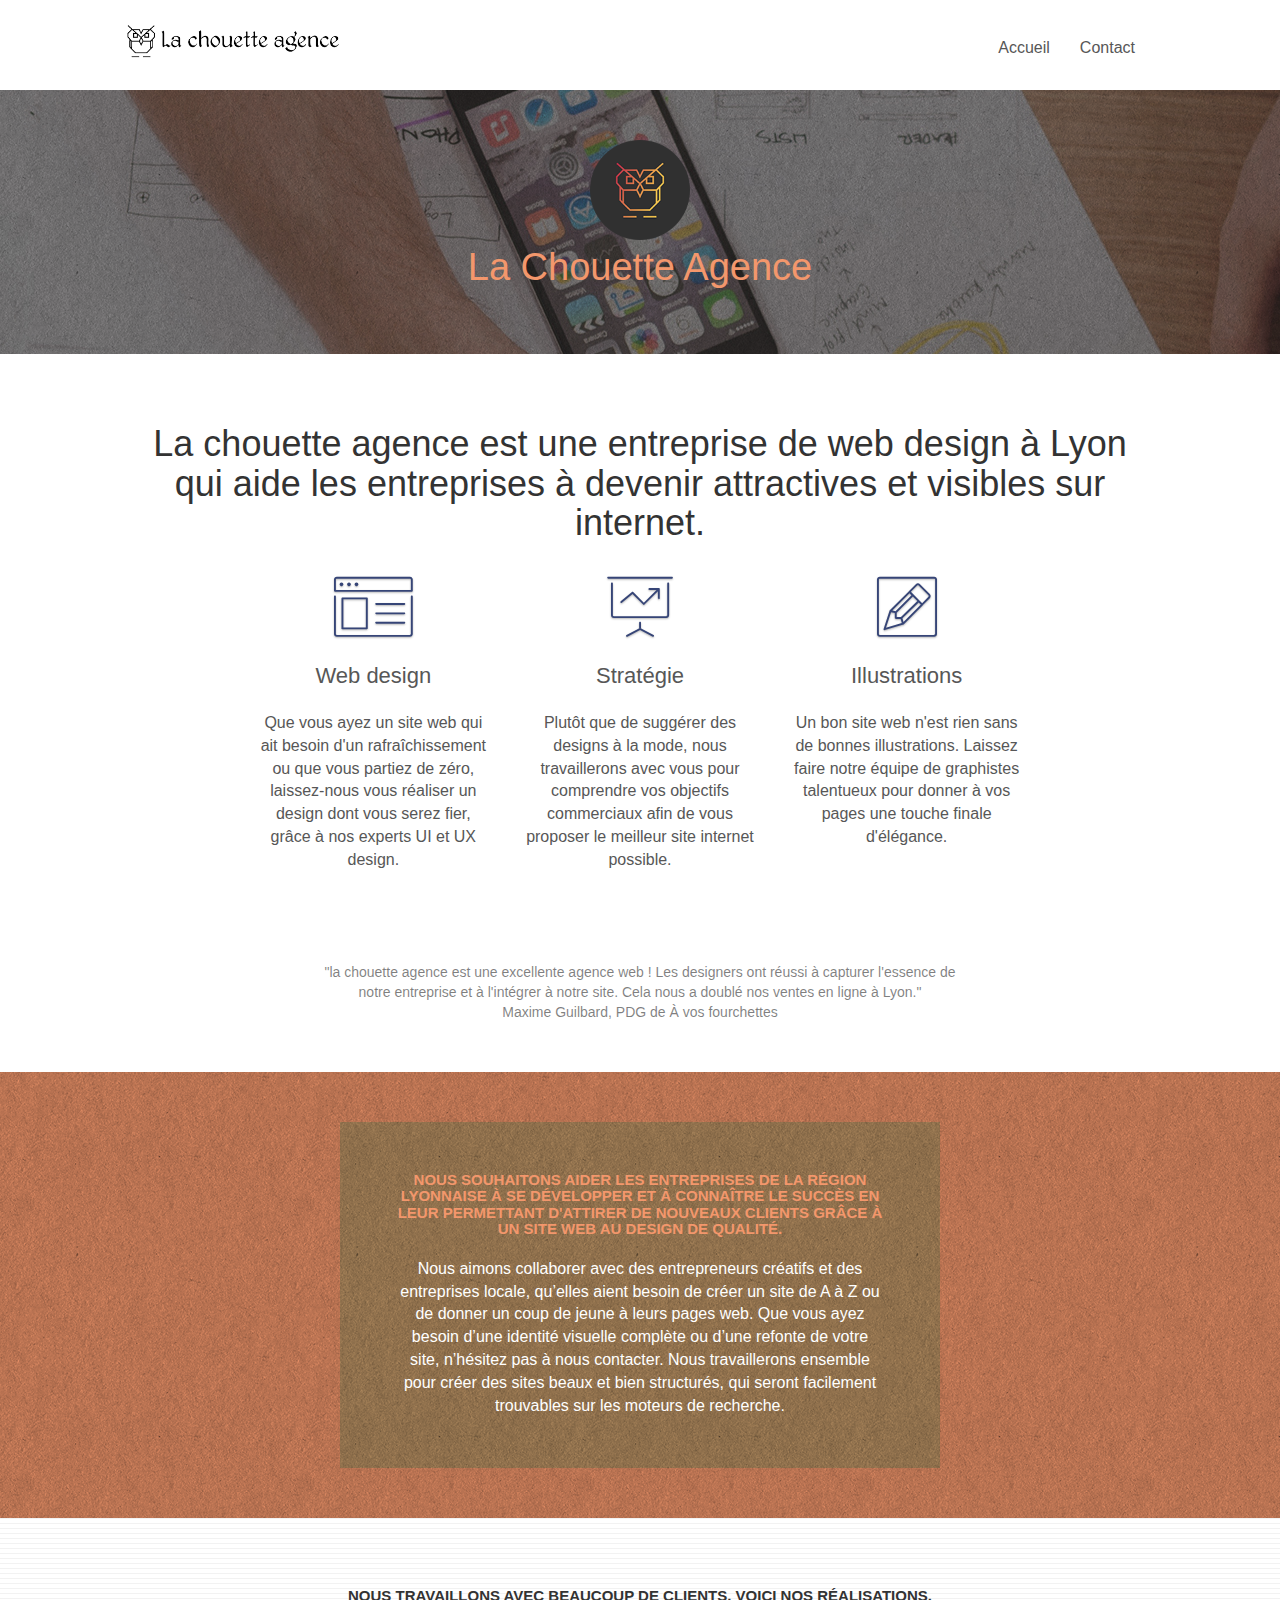
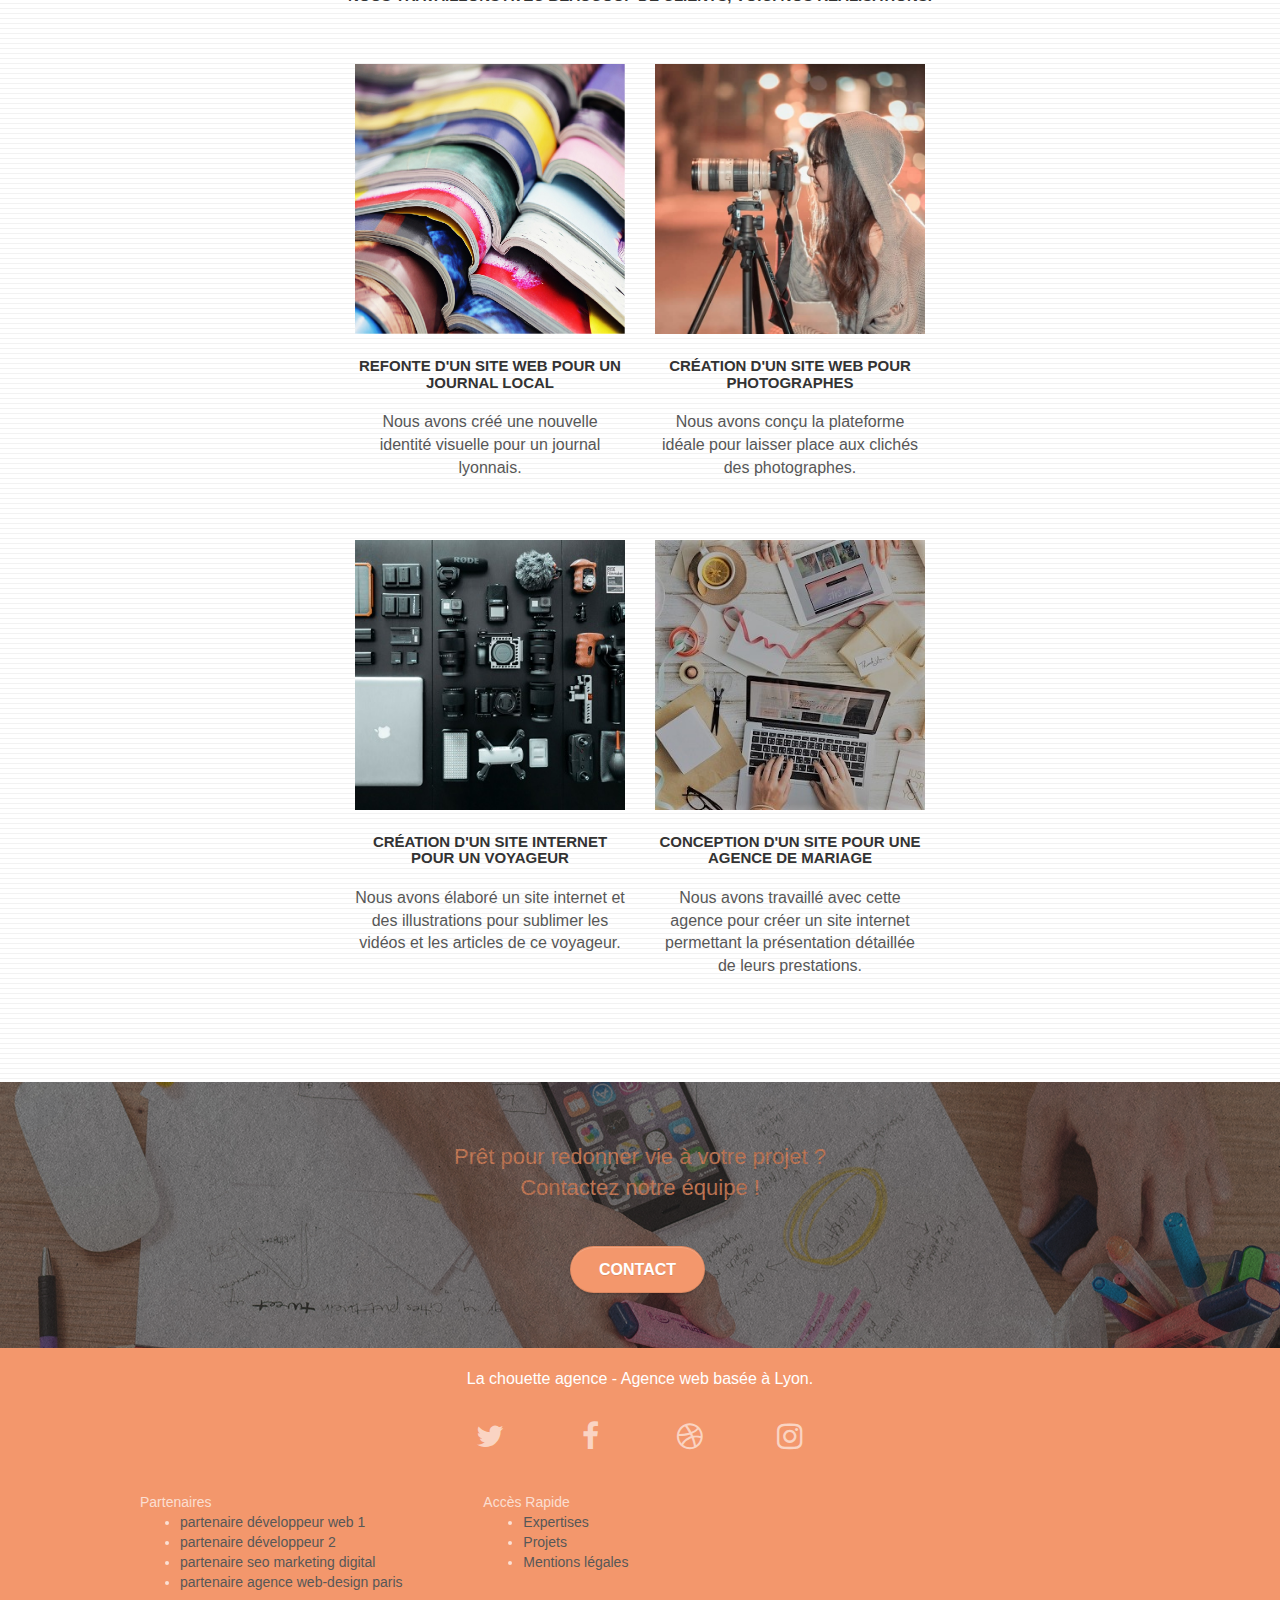
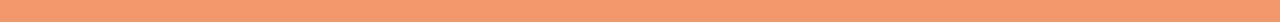
==== index.html @ 5dd86fa6 "rename fichiers hmtl" ====
<!DOCTYPE html>
<html lang="fr">
  <head>
    <meta charset="utf-8" />
    <meta name="keywords" content="Entreprise web design Lyon" />
    <meta name="description" content="Notre spécialité : le web design ! Notre objectif : participer au succès de votre entreprise en vous créant un site internet à l'image unique et attractive. Située à Lyon, notre agence vous propose des illustrations graphiques de qualité et une stratégie commerciale web personnalisée."/>
    <meta
      name="viewport"
      content="width=device-width, initial-scale=1.0, viewport-fit=cover"
    />
    <link rel="shortcut icon" type="image/png" href="favicon.jpg" />
    
    <link rel="stylesheet" type="text/css" href="./css/bootstrap.css" />
    <link rel="stylesheet" type="text/css" href="style.css" />
    <link rel="stylesheet" type="text/css" href="./css/font-awesome.css" />
    <link rel="stylesheet" type="text/css" href="./css/et-line.css" />

    

    <script src="./js/jquery-2.1.0.js"></script>
    <script src="./js/bootstrap.js"></script>
    <script src="./js/blocs.js"></script>
    <script src="./js/jquery.touchSwipe.js" defer></script>
    <script src="./js/gmaps.js"></script>

    <title>La Chouette Agence (Entreprise Web-design à Lyon)</title>

    <!-- Analytics -->

    <!-- Analytics END -->
  </head>
  <body>
    <!-- Principal conteneur -->
    <div class="page-container">
      <!-- bloc-0 -->
      <div class="bloc bgc-white l-bloc" id="bloc-0">
        <div class="container bloc-sm">
          <nav class="navbar row">
            <div class="navbar-header">
              <img
                  src="img/la-chouette-agence.png"
                  alt="logo de l'agence web design La chouette agence"
                  height="40"
              />
              <button
                id="nav-toggle"
                type="button"
                class="ui-navbar-toggle navbar-toggle"
                data-toggle="collapse"
                data-target=".navbar-1"
              >
                <span class="sr-only">Toggle navigation</span
                ><span class="icon-bar"></span><span class="icon-bar"></span
                ><span class="icon-bar"></span>
              </button>
            </div>
            <div class="collapse navbar-collapse navbar-1 special-dropdown-nav">
              <ul class="site-navigation nav navbar-nav">
                <li>
                  <a href="accueil_la_chouette_agence.html">Accueil</a>
                </li>
                <li></li>
                <li>
                  <a href="contact_la_chouette_agence.html">Contact</a>
                </li>
              </ul>
            </div>
          </nav>
        </div>
      </div>
      <!-- bloc-0 END -->

      <!-- bloc-1-presentation -->
      <div
        class="bloc bgc-dark-slate-blue bg-banniere d-bloc bg-t-edge bloc-bg-texture texture-paper b-parallax"
        id="bloc-1-hero"
      >
        <div class="container bloc-lg">
          <div class="row tight-width-whitespace">
            <div class="col-sm-12">
              <img
                src="img/logo.png"
                class="center-block image-resize-mode"
                width="100"
                alt="Logo de l'entreprise lyonnaise Chouette Agence"
              />
              <p class="text-center hero-bloc-text tc-white">
                La Chouette Agence
              </p>
            </div>
          </div>
        </div>
      </div>
      <!-- bloc-1-presentation END -->

      <!-- bloc-2-services -->
      <div class="bloc bgc-white l-bloc" id="bloc-2-services">
        <div class="container bloc-md">
          <div class="row">
            <div class="col-sm-12 text-center">
              <h1 id=titre-accueil>La chouette agence est une entreprise de web design à Lyon qui aide les entreprises à devenir attractives et visibles sur internet.</h1>

            </div>
          </div>
          <div class="row voffset-lg med-width-whitespace">
            <div class="col-sm-4">
              <div class="text-center">
                <span
                  class="et-icon-browser sm-shadow icon-dark-slate-blue icons icon-lg"
                ></span>
              </div>
              <h2 class="mg-md text-center">Web design</h2>
              <p class="text-center">
                Que vous ayez un site web qui ait besoin d'un
                rafraîchissement ou que vous partiez de zéro, laissez-nous vous
                réaliser un design dont vous serez fier, grâce à nos experts UI et UX design.
              </p>
            </div>
            <div class="col-sm-4">
              <div class="text-center">
                <span
                  class="et-icon-presentation sm-shadow icon-dark-slate-blue icons icon-lg"
                ></span>
              </div>
              <h2 class="mg-md text-center">Stratégie</h2>
              <p class="text-center">
                Plutôt que de suggérer des designs à la mode, nous travaillerons
                avec vous pour comprendre vos objectifs commerciaux afin de vous
                proposer le meilleur site internet possible.<br />
              </p>
            </div>
            <div class="col-sm-4">
              <div class="text-center">
                <span
                  class="et-icon-edit sm-shadow icon-dark-slate-blue icons icon-lg"
                ></span>
              </div>
              <h2 class="mg-md text-center">Illustrations</h2>
              <p class="text-center">
                Un bon site web n'est rien sans de bonnes illustrations. Laissez
                faire notre équipe de graphistes talentueux pour donner à vos
                pages une touche finale d'élégance.
              </p>
            </div>
          </div>
          <div class="row voffset-lg voffset">
            <div class="col-xs-12 col-md-8 col-md-offset-2 text-center">
             <div class="citation">"la chouette agence est une excellente agence web ! Les designers ont réussi à capturer l'essence de notre entreprise et à l'intégrer à notre site. Cela nous a doublé nos ventes en ligne à Lyon."</div>
             <div class="citation_référence">Maxime Guilbard, PDG de À vos fourchettes</div>
            </div>
          </div>
        </div>
      </div>
      <!-- bloc-2-services END -->

      <!-- bloc-3-what-i-do -->
      <div
        class="bloc tc-white bgc-atomic-tangerine bg-presentation d-bloc bloc-bg-texture texture-paper b-parallax"
        id="bloc-3-what-i-do"
      >
        <div class="container bloc-lg">
          <div class="row tight-width-whitespace black-background">
            <div class="col-sm-12">
              <h3 class="mg-md text-center tc-white">
                Nous souhaitons aider les entreprises de la région Lyonnaise à
                se développer et à connaître le succès en leur permettant d'attirer
                de nouveaux clients grâce à un site web au design de qualité.<br />
              </h3>
              <p class="text-center white">
                Nous aimons collaborer avec des entrepreneurs créatifs et des
                entreprises locale, qu’elles aient besoin de créer un site de A
                à Z ou de donner un coup de jeune à leurs pages web. Que vous ayez
                besoin d’une identité visuelle complète ou d’une refonte de
                votre site, n’hésitez pas à nous contacter. Nous travaillerons
                ensemble pour créer des sites beaux et bien structurés, qui
                seront facilement trouvables sur les moteurs de recherche.
              </p>
            </div>
          </div>
        </div>
      </div>
      <!-- bloc-3-what-i-do END -->

      <!-- bloc-4-portfolio -->
      <div
        class="bloc bgc-white bg-lines-h2-bg bg-repeat l-bloc"
        id="bloc-4-portfolio"
      >
        <div class="container bloc-lg">
          <div class="row">
            <div class="col-sm-12 text-center">
              <h3>Nous travaillons avec beaucoup de clients, voici nos réalisations.</h3>
            </div>
          </div>
          <div class="row tight-width-whitespace portfolio-row">
            <div class="col-sm-6">
              <a
                href="#"
                data-lightbox="img/1.jpg"
                data-gallery-id="gallery-1"
                data-caption="Refonte d'un site web pour un journal local"
                data-frame="snapshot-lb"
                ><img
                  src="img/1.jpg"
                  alt="image relative au site web réalisé pour un journal local, représente des magazines"
                  class="img-responsive portfolio-thumb"
              /></a>
              <h3 class="mg-md text-center">
                Refonte d'un site web pour un journal local
              </h3>
              <p class="text-center">
                Nous avons créé une nouvelle identité visuelle pour un journal
                lyonnais.
              </p>
            </div>
            <div class="col-sm-6">
              <a
                href="#"
                data-lightbox="img/2.jpg"
                data-gallery-id="gallery-1"
                data-caption="Création d'un site web pour photographes"
                data-frame="snapshot-lb"
                ><img
                  src="img/2.jpg"
                  class="img-responsive portfolio-thumb"
                  alt="image relative à la plateforme créée pour des photographes, représente une photographe en action"
              /></a>
              <h3 class="mg-md text-center">
                Création d'un site web pour photographes
              </h3>
              <p class="text-center">
                Nous avons conçu la plateforme idéale pour laisser place aux
                clichés des photographes.
              </p>
            </div>
          </div>
          <div class="row tight-width-whitespace portfolio-row">
            <div class="col-sm-6">
              <a
                href="#"
                data-lightbox="img/3.bmp"
                data-gallery-id="gallery-1"
                data-caption="Création d'un site internet pour un voyageur"
                data-frame="snapshot-lb"
                ><img
                  src="img/3.bmp"
                  class="img-responsive portfolio-thumb"
                  alt="image relative au site internet élaboré pour un voyageur, appareils technologiques utiles pour restituer un voyage"
              /></a>
              <h3 class="mg-md text-center">
                Création d'un site internet pour un voyageur
              </h3>
              <p class="text-center">
                Nous avons élaboré un site internet et des illustrations pour
                sublimer les vidéos et les articles de ce voyageur.
              </p>
            </div>
            <div class="col-sm-6">
              <a
                href="#"
                data-lightbox="img/4.bmp"
                data-gallery-id="gallery-1"
                data-caption="Conception d'un site pour une agence de mariage"
                data-frame="snapshot-lb"
                ><img
                  src="img/4.bmp"
                  class="img-responsive portfolio-thumb"
                  alt="illustration utilisée pour le site d'une agence de mariage, ordinateurs et faire-parts "
              /></a>
              <h3 class="mg-md text-center">
                Conception d'un site pour une agence de mariage
              </h3>
              <p class="text-center">
                Nous avons travaillé avec cette agence pour créer un site
                internet permettant la présentation détaillée de leurs
                prestations.
              </p>
            </div>
          </div>
        </div>
      </div>
      <!-- bloc-4-portfolio END -->

      <!-- bloc-5-cta -->
      <div
        class="bloc bgc-dark-slate-blue bg-banniere d-bloc bloc-bg-texture texture-paper"
        id="bloc-5-cta"
      >
        <div class="container bloc-lg">
          <div class="row">
            <h2 class="mg-md text-center tc-white">
              Prêt pour redonner vie à votre projet ?<br />Contactez notre
              équipe !
            </h2>
            <div class="col-sm-12 text-center">
              <a
                href="contact_la_chouette_agence.html"
                class="btn btn-atomic-tangerine btn-clean btn-rd btn-lg cta-hero"
                >Contact</a
              >
            </div>
          </div>
        </div>
      </div>
      <!-- bloc-5-cta END -->

      <!-- Footer - bloc-8 -->
      <div class="bloc bgc-atomic-tangerine d-bloc" id="bloc-8">
        <div class="container bloc-sm">
          <div class="row">
            <div class="col-sm-12">
              <p class="text-center white">
                La chouette agence - Agence web basée à Lyon.
              </p>
              <br>
              <div class="row row-no-gutters social">
                <div class="col-sm-3">
                  <div class="text-center">
                    <a class="social" href="#" aria-label="twitter"
                      ><span class="fa fa-twitter icon-md"></span
                    ></a>
                  </div>
                </div>
                <div class="col-sm-3">
                  <div class="text-center">
                    <a class="social" href="#" aria-label="facebook"
                      ><span class="fa fa-facebook icon-md"></span
                    ></a>
                  </div>
                </div>
                <div class="col-sm-3">
                  <div class="text-center">
                    <a class="social" href="#" aria-label="dribble"
                      ><span class="fa fa-dribbble icon-md"></span
                    ></a>
                  </div>
                </div>
                <div class="col-sm-3">
                  <div class="text-center">
                    <a class="social" href="#" aria-label="instagram"
                      ><span class="fa fa-instagram icon-md"></span
                    ></a>
                  </div>
                </div>
               
              </div>
              <br>
              <br>
              <div class="row">
                <div class="col-sm-4">
                  Partenaires
                  <ul>
                    <li><a href="#">partenaire développeur web 1</a></li>
                    <li><a href="#">partenaire développeur 2</a></li>
                    <li><a href="#">partenaire seo marketing digital</a></li>
                    <li><a href="#">partenaire agence web-design paris</a></li>
                  </ul>
                </div>
                <div class="col-sm-4">
                  Accès Rapide
                  <ul>
                    <li><a href="expertise.html">Expertises</a></li>
                    <li><a href="annuaireseo.com">Projets</a></li>
                    <li><a href="mentions_légales.html">Mentions légales</a></li>

                </div>
              </div>
            </div>
          </div>
        </div>
      </div>
      <!-- Footer - bloc-8 END -->
    </div>
    <!-- Principal conteneur END -->
  </body>
</html>
---- style.css ----
body {
    margin: 0;
    padding: 0;
    background: #FFF;
    overflow-x: hidden;
    -webkit-font-smoothing: antialiased;
    -moz-osx-font-smoothing: grayscale;
}

a,
button {
    transition: all .3s ease-in-out;
    outline: none!important;
}

a:hover {
    text-decoration: none;
    cursor: pointer;
}

#page-loading-blocs-notifaction {
    position: fixed;
    top: 0;
    bottom: 0;
    width: 100%;
    z-index: 100000;
    background: #FFFFFF url("img/pageload-spinner.gif") no-repeat center center;
}

.bloc {
    width: 100%;
    clear: both;
    background: 50% 50% no-repeat;
    padding: 0 50px;
    -webkit-background-size: cover;
    -moz-background-size: cover;
    -o-background-size: cover;
    background-size: cover;
    position: relative;
}

.bloc .container {
    padding-left: 0;
    padding-right: 0;
}

.bloc-lg {padding: 50px 50px;}


.bloc-md {
    padding: 50px;
}

.bloc-sm {
    padding: 20px 50px;
}

.bg-center,
.bg-l-edge,
.bg-r-edge,
.bg-t-edge,
.bg-b-edge,
.bg-tl-edge,
.bg-bl-edge,
.bg-tr-edge,
.bg-br-edge,
.bg-repeat {
    -webkit-background-size: auto!important;
    -moz-background-size: auto!important;
    -o-background-size: auto!important;
    background-size: auto!important;
}

.bg-repeat {
    background: repeat;
}

.bg-t-edge {
    background: top no-repeat;
}

.bloc-bg-texture::before {
    content: "";
    background-size: 2px 2px;
    position: absolute;
    top: 0;
    bottom: 0;
    left: 0;
    right: 0;
}

.texture-paper::before {
    background: url("img/texture-paper.png");
    background-size: 280px 280px;
}

.b-parallax {
    background-attachment: fixed;
}

.d-bloc {
    color: rgba(255, 255, 255, .7);
}

.d-bloc button:hover {
    color: rgba(255, 255, 255, .9);
}

.d-bloc .icon-round,
.d-bloc .icon-square,
.d-bloc .icon-rounded,
.d-bloc .icon-semi-rounded-a,
.d-bloc .icon-semi-rounded-b {
    border-color: rgba(255, 255, 255, .9);
}

.d-bloc .divider-h span {
    border-color: rgba(255, 255, 255, .2);
}

.d-bloc .a-btn,
.d-bloc .navbar a,
.d-bloc .navbar-brand,
.d-bloc a .icon-sm,
.d-bloc a .icon-md,
.d-bloc a .icon-lg,
.d-bloc a .icon-xl,
.d-bloc h1 a,
.d-bloc h2 a,
.d-bloc h3 a,
.d-bloc h4 a,
.d-bloc h5 a,
.d-bloc h6 a,
.d-bloc p a {
    color: rgba(255, 255, 255, .6);
}

.d-bloc .a-btn:hover,
.d-bloc .navbar a:hover,
.d-bloc .navbar-brand:hover,
.d-bloc a:hover .icon-sm,
.d-bloc a:hover .icon-md,
.d-bloc a:hover .icon-lg,
.d-bloc a:hover .icon-xl,
.d-bloc h1 a:hover,
.d-bloc h2 a:hover,
.d-bloc h3 a:hover,
.d-bloc h4 a:hover,
.d-bloc h5 a:hover,
.d-bloc h6 a:hover,
.d-bloc p a:hover {
    color: rgba(255, 255, 255, 1);
}

.d-bloc .navbar-toggle .icon-bar {
    background: rgba(255, 255, 255, 1);
}

.d-bloc .btn-wire,
.d-bloc .btn-wire:hover {
    color: rgba(255, 255, 255, 1);
    border-color: rgba(255, 255, 255, 1);
}

.d-bloc .panel {
    color: rgba(0, 0, 0, .5);
}

.d-bloc .panel button:hover {
    color: rgba(0, 0, 0, .7);
}

.d-bloc .panel icon {
    border-color: rgba(0, 0, 0, .7);
}

.d-bloc .panel .divider-h span {
    border-color: rgba(0, 0, 0, .1);
}

.d-bloc .panel .a-btn {
    color: rgba(0, 0, 0, .6);
}

.d-bloc .panel .a-btn:hover {
    color: rgba(0, 0, 0, 1);
}

.d-bloc .panel .btn-wire,
.d-bloc .panel .btn-wire:hover {
    color: rgba(0, 0, 0, .7);
    border-color: rgba(0, 0, 0, .3);
}

.d-bloc .panel,
.l-bloc {
    color: rgba(0, 0, 0, .5);
}

.d-bloc .panel button:hover,
.l-bloc button:hover {
    color: rgba(0, 0, 0, .7);
}

.l-bloc .icon-round,
.l-bloc .icon-square,
.l-bloc .icon-rounded,
.l-bloc .icon-semi-rounded-a,
.l-bloc .icon-semi-rounded-b {
    border-color: rgba(0, 0, 0, .7);
}

.d-bloc .panel .divider-h span,
.l-bloc .divider-h span {
    border-color: rgba(0, 0, 0, .1);
}

.d-bloc .panel .a-btn,
.l-bloc .a-btn,
.l-bloc .navbar a,
.l-bloc .navbar-brand,
.l-bloc a .icon-sm,
.l-bloc a .icon-md,
.l-bloc a .icon-lg,
.l-bloc a .icon-xl,
.l-bloc h1 a,
.l-bloc h2 a,
.l-bloc h3 a,
.l-bloc h4 a,
.l-bloc h5 a,
.l-bloc h6 a,
.l-bloc p a {
    color: rgba(0, 0, 0, .6);
}

.d-bloc .panel .a-btn:hover,
.l-bloc .a-btn:hover,
.l-bloc .navbar a:hover,
.l-bloc .navbar-brand:hover,
.l-bloc a:hover .icon-sm,
.l-bloc a:hover .icon-md,
.l-bloc a:hover .icon-lg,
.l-bloc a:hover .icon-xl,
.l-bloc h1 a:hover,
.l-bloc h2 a:hover,
.l-bloc h3 a:hover,
.l-bloc h4 a:hover,
.l-bloc h5 a:hover,
.l-bloc h6 a:hover,
.l-bloc p a:hover {
    color: rgba(0, 0, 0, 1);
}

.l-bloc .navbar-toggle .icon-bar {
    color: rgba(0, 0, 0, .6);
}

.d-bloc .panel .btn-wire,
.d-bloc .panel .btn-wire:hover,
.l-bloc .btn-wire,
.l-bloc .btn-wire:hover {
    color: rgba(0, 0, 0, .7);
    border-color: rgba(0, 0, 0, .3);
}

.voffset {
    margin-top: 30px;
}

.voffset-lg {
    margin-top: 80px;
}

.row-no-gutters {
    margin-right: 0;
    margin-left: 0;
}

.row.row-no-gutters > [class^="col-"],
.row.row-no-gutters > [class*=" col-"] {
    padding-right: 0;
    padding-left: 0;
}

#bloc-1-hero h1 {
    font-size: 32px;
}

.navbar {
    margin-bottom: 0;
    z-index: 1;
}

.navbar-brand {
    height: auto;
    padding: 3px 15px;
    font-size: 25px;
    font-weight: normal;
    font-weight: 600;
    line-height: 44px;
}

.navbar-brand img {
    max-height: 200px;
    margin: 0 5px 0 0;
    display: inline;
}

.navbar-brand img[src$=svg] {
    min-width: 100px;
}

.nav-center .navbar-brand img {
    margin: 0;
}

.navbar .nav {
    padding-top: 2px;
    margin-right: -16px;
    float: right;
    z-index: 1;
}

.nav > li {
    float: left;
    margin-top: 4px;
    font-size: 16px;
}

.navbar-nav .open .dropdown-menu > li > a {
    text-align: inherit;
}

.nav > li a:hover,
.nav > li a:focus {
    background: transparent;
}

.navbar-toggle {
    margin: 10px 10px 0 0;
    border: 0px;
}

.navbar-toggle:hover {
    background: transparent!important;
}

.navbar-toggle .icon-bar {
    background-color: rgba(0, 0, 0, .5);
    width: 26px;
}

.nav-invert .navbar .nav {
    float: left;
}

.nav-invert .navbar-header,
.nav-invert .navbar-brand {
    float: right;
    position: relative;
    z-index: 2;
}

@media (min-width: 768px) {
    .site-navigation {
        position: absolute;
        top: 50%;
        right: 20px;
        transform: translate(0, -50%);
        -webkit-transform: translateY(-50%);
    }
    .nav > li .dropdown-menu a,
    .nav > li .dropdown-menu a:hover {
        color: #484848;
    }
    .nav-invert .site-navigation {
        left: 0;
        right: 0;
    }
    .nav-center {
        text-align: center;
    }
    .nav-center .navbar-header {
        width: 100%;
    }
    .nav-center .navbar-header,
    .nav-center .navbar-brand,
    .nav-center .nav > li {
        float: none;
        display: inline-block;
    }
    .nav-center .site-navigation {
        position: relative;
        width: 100%;
        right: 0;
        margin-right: 0px;
        margin-top: 20px;
    }
    .nav-center.mini-nav .navbar-toggle {
        float: none;
        margin: 10px auto 0;
    }
}

.nav > li > .dropdown a {
    background: none!important;
    display: block;
    padding: 14px 15px;
}

nav .caret {
    margin: 0 5px;
}

.dropdown-menu .dropdown-menu {
    top: -8px;
    left: 100%;
}

.dropdown-menu .dropmenu-flow-right {
    top: 100%;
    left: 0;
    margin-left: -1px;
    border-top-left-radius: 0;
    border-top-right-radius: 0;
}

.dropdown-menu .dropdown span {
    border: 4px solid black;
    border-top-color: transparent;
    border-right-color: transparent;
    border-bottom-color: transparent;
    margin: 6px -5px 0 0!important;
    float: right;
}

.mg-md {
    margin-top: 10px;
    margin-bottom: 20px;
}

.mg-lg {
    margin-top: 10px;
    margin-bottom: 40px;
}

.btn {
    margin: 0 5px 5px 0;
}

.btn.pull-right {
    margin: 0 0 5px 5px;
}

.btn-d,
.btn-d:hover,
.btn-d:focus {
    color: #FFF;
    background: rgba(0, 0, 0, .3);
}

button {
    outline: none!important;
}

.btn-rd {
    border-radius: 40px;
}

.btn-clean {
    border: 1px solid rgba(0, 0, 0, .08);
    border-bottom-color: rgba(0, 0, 0, .1);
    text-shadow: 0 1px 0 rgba(0, 0, 1, .1);
    box-shadow: 0 1px 3px rgba(0, 0, 1, .25), inset 0 1px 0 0 rgba(255, 255, 255, .15);
}

.icon-md {
    font-size: 30px!important;
}

.icon-lg {
    font-size: 60px!important;
}

.sm-shadow {
    text-shadow: 0 1px 2px rgba(0, 0, 0, .3);
}

.panel-sq,
.panel-sq .panel-heading,
.panel-sq .panel-footer {
    border-radius: 0;
}

.panel-rd {
    border-radius: 30px;
}

.panel-rd .panel-heading {
    border-radius: 29px 29px 0 0;
}

.panel-rd .panel-footer {
    border-radius: 0 0 29px 29px;
}

.form-control {
    border-color: rgba(0, 0, 0, .1);
    box-shadow: none;
}

.scrollToTop {
    width: 40px;
    height: 40px;
    position: fixed;
    bottom: 20px;
    right: 20px;
    opacity: 0;
    z-index: 500;
    transition: all .3s ease-in-out;
}

.scrollToTop span {
    margin-top: 6px;
}

.showScrollTop {
    font-size: 14px;
    opacity: 1;
}

a[data-lightbox] {
    position: relative;
    display: block;
    text-align: center;
}

a[data-lightbox]:hover::before {
    content: "+";
    font-family: "HelveticaNeue-Light", "Helvetica Neue Light", "Helvetica Neue", Helvetica, Arial;
    font-size: 32px;
    width: 50px;
    height: 50px;
    margin-left: -25px;
    border-radius: 50%;
    background: rgba(0, 0, 0, .6);
    color: #FFF;
    font-weight: 100;
    z-index: 1;
    position: absolute;
    top: 50%;
    transform: translateY(-50%);
    -webkit-transform: translateY(-50%);
}

a[data-lightbox]:hover img {
    opacity: 0.6;
    -webkit-animation-fill-mode: none;
    animation-fill-mode: none;
}

#lightbox-modal {
    display: flex;
    align-items: center;
}

#lightbox-modal .modal-dialog {
    width: 90%;
    max-width: 900px;
    margin: 0 auto 0;
}

#lightbox-modal .modal-dialog img {
    max-height: 90vh;
    margin: 0 auto;
}

.lightbox-caption {
    padding: 20px;
    color: #FFF;
    background: rgba(0, 0, 0, .5);
    position: absolute;
    left: 15px;
    right: 15px;
    bottom: 5px;
}

.close-lightbox {
    color: #FFF;
    font-size: 30px;
    position: absolute;
    top: 20px;
    right: 20px;
    z-index: 20;
    background: rgba(0, 0, 0, .5);
    border: none;
    line-height: 30px;
    padding: 0 9px 5px;
    opacity: 0.3;
}

.close-lightbox:hover,
.next-lightbox:hover,
.prev-lightbox:hover {
    opacity: 1.0;
    color: #FFF;
}

.next-lightbox,
.prev-lightbox {
    font-size: 20px;
    color: rgba(255, 255, 255, .9);
    background: rgba(0, 0, 0, .5);
    transition: all .2s ease-in-out;
    position: absolute;
    top: 45%;
    z-index: 1;
    opacity: 0.4;
}

.next-lightbox {
    padding: 6px 8px 1px 13px;
    right: 25px;
}

.prev-lightbox {
    padding: 6px 13px 1px 10px;
    left: 25px;
}

.snapshot-lb .modal-body {
    padding-bottom: 45px;
}

.snapshot-lb .lightbox-caption {
    padding: 0;
    color: rgba(0, 0, 0, .5);
    background: none;
}

h1,
h2,
h3,
h4,
h5,
h6,
p,
label,
.btn,
a {
    font-family: "helvetica";
    font-weight: 400;
    color: #575757!important;
}

.container {
    max-width: 1000px;
}

.hero-bloc-text {
    font-size: 38px;
}

.hero-bloc-text-sub {
    font-size: 36px;
}

.statement-bloc-text {
    line-height: 26px;
    font-style: italic;
    font-size: 20px;
    text-align: center;
    font-weight: lighter;
    max-width: 520px;
    margin: auto auto auto auto;
}

p {
    font-size: 16px;
}

.tight-width-whitespace {
    max-width: 600px;
    margin: auto auto auto auto;
}

.h1 {
    font-size: 20px;
    font-family: "Open Sans";
}

.cta-hero {
    margin-top: 22px;
    color: #FFFFFF!important;
    text-transform: uppercase;
    padding: 12px 28px 12px 28px;
    font-size: 16px;
    font-weight: 700;
}

.social {
    max-width: 400px;
    margin: auto auto auto auto;
}

h2 {
    font-size: 22px;
    line-height: 1.4em;
}

h3 {
    font-size: 15px;
    text-transform: uppercase;
    font-weight: 700;
    color: #333333!important;
}

.med-width-whitespace {
    max-width: 800px;
    margin: auto auto auto auto;
    box-shadow: 0px 0px 0px #000000;
}

h1 {
    color: #333333!important;
}

h4 {
    color: #333333!important;
}

.icons {
    margin-bottom: 14px;
    margin-top: 24px;
}

.white {
    color: #FFFFFF!important;
}

.portfolio-thumb {
    margin-bottom: 24px;
}

.portfolio-row {
    margin-bottom: 44px;
    margin-top: 50px;
}

.avatar {
    box-shadow: 0px 4px 9px rgba(0, 0, 0, 0.3);
}

.black-background {
    background-color: rgba(165, 147, 99, 0.7);
    padding: 40px 40px 40px 40px;
}

.bold-link {
    font-weight: 900;
    text-decoration: underline!important;
}

.bgc-white {
    background-color: #FFFFFF;
}

.bgc-dark-slate-blue {
    background-color: #364577;
}

.bgc-atomic-tangerine {
    background-color: #F3976C;
}

.tc-white {
    color: #F3976C!important;
}

.btn-atomic-tangerine {
    background: #F3976C;
    color: #FFFFFF!important;
}

.btn-atomic-tangerine:hover {
    background: #c27956!important;
    color: #FFFFFF!important;
}

.ltc-white {
    color: #FFFFFF!important;
}

.ltc-white:hover {
    color: #cccccc!important;
}

.ltc-atomic-tangerine {
    color: #F3976C!important;
}

.ltc-atomic-tangerine:hover {
    color: #c27956!important;
}

.icon-dark-slate-blue {
    color: #364577!important;
    border-color: #364577!important;
}

.bg-dots-bg {
    background-image: url("img/dots-bg.png");
}

.bg-lines-h2-bg {
    background-image: url("img/lines-h2-bg.png");
}

.bg-banniere {
    background-image: url("img/la-chouette-agence-banniere.jpg");
}

.bg-presentation {
    background-image: url("img/image-de-presentation.bmp");
}

@media (max-width: 1024px) {
    .bloc {
        padding-left: 20px;
        padding-right: 20px;
    }
    .bloc.full-width-bloc,
    .bloc-tile-2.full-width-bloc .container,
    .bloc-tile-3.full-width-bloc .container,
    .bloc-tile-4.full-width-bloc .container {
        padding-left: 0;
        padding-right: 0;
    }
}

@media (max-width: 992px) and (min-width: 768px) {
    .navbar .nav {
        max-width: 80%
    }
    .nav-center.navbar .nav {
        max-width: 100%
    }
}

@media only screen and (min-device-width: 768px) and (max-device-width: 1024px) and (orientation: landscape) {
    .b-parallax {
        background-attachment: scroll;
    }
}

@media only screen and (min-device-width: 1024px) and (max-device-width: 1366px) and (-webkit-min-device-pixel-ratio: 1.5) {
    .b-parallax {
        background-attachment: scroll;
    }
}

@media (max-width: 991px) {
    .container {
        width: 100%;
    }
    .b-parallax {
        background-attachment: scroll;
    }
    .page-container,
    #hero-bloc {
        overflow-x: hidden;
        position: relative;
    }
    .bloc {
        padding-left: constant(safe-area-inset-left);
        padding-right: constant(safe-area-inset-right);
    }
    .bloc-group,
    .bloc-group .bloc {
        display: block;
        width: 100%;
    }
    .bloc-fill-screen .fill-bloc-top-edge,
    .bloc-fill-screen .fill-bloc-bottom-edge {
        padding: 0 20px;
        padding-left: constant(safe-area-inset-left);
        padding-right: constant(safe-area-inset-right);
    }
}

@media (max-width: 767px) {
    .page-container {
        overflow-x: hidden;
        position: relative;
    }
    h1,
    h2,
    h3,
    h4,
    h5,
    h6,
    p,
    #disqus_thread {
        padding-left: 10px!important;
        padding-right: 10px!important;
    }
    .b-parallax {
        background-attachment: scroll;
    }
    .navbar .nav {
        padding-top: 0;
        border-top: 1px solid rgba(0, 0, 0, .2);
        float: none!important;
    }
    .navbar.row {
        margin-left: 0;
        margin-right: 0;
    }
    .site-navigation {
        position: inherit;
        transform: none;
        -webkit-transform: none;
        -ms-transform: none;
    }
    .nav > li {
        margin-top: 0;
        border-bottom: 1px solid rgba(0, 0, 0, .1);
        background: rgba(0, 0, 0, .05);
        text-align: left;
        padding-left: 15px;
        width: 100%;
    }
    .nav > li:hover {
        background: rgba(0, 0, 0, .08);
    }
    .dropdown .dropdown a .caret {
        float: none;
        margin: 5px 0 0 10px!important;
        border: 4px solid black;
        border-bottom-color: transparent;
        border-right-color: transparent;
        border-left-color: transparent;
    }
    #hero-bloc .navbar .nav {
        background: rgba(0, 0, 0, .8);
    }
    #hero-bloc .navbar .nav a {
        color: rgba(255, 255, 255, .6);
    }
    .hero {
        padding: 50px 0;
    }
    .hero-nav {
        left: -1px;
        right: -1px;
    }
    .navbar-collapse {
        padding: 0;
        overflow-x: hidden;
        -webkit-box-shadow: none;
        box-shadow: none;
    }
    .navbar-brand img {
        max-height: 40px;
        width: auto;
    }
    .nav-invert .navbar-header {
        float: none;
        width: 100%;
    }
    .nav-invert .navbar-toggle {
        float: left;
        margin-left: 10px;
    }
    .bloc {
        padding-left: 0;
        padding-right: 0;
    }
    .bloc-xxl,
    .bloc-xl,
    .bloc-lg {
        padding: 40px 0;
    }
    .bloc-sm,
    .bloc-md {
        padding-left: 0;
        padding-right: 0;
    }
    .bloc-tile-2 .container,
    .bloc-tile-3 .container,
    .bloc-tile-4 .container,
    .bloc-fill-screen .fill-bloc-top-edge,
    .bloc-fill-screen .fill-bloc-bottom-edge {
        padding-left: 0;
        padding-right: 0;
    }
    .a-block {
        padding: 0 10px;
    }
    .btn-dwn {
        display: none;
    }
    .voffset {
        margin-top: 5px;
    }
    .voffset-md {
        margin-top: 20px;
    }
    .voffset-lg {
        margin-top: 30px;
    }
    form {
        padding: 5px;
    }
    .close-lightbox {
        display: inline-block;
    }
    .blocsapp-device-iphone5 {
        background-size: 216px 425px;
        padding-top: 60px;
        width: 216px;
        height: 425px;
    }
    .blocsapp-device-iphone5 img {
        width: 180px;
        height: 320px;
    }
}

@media (max-width: 400px) {
    .bloc {
        padding-left: 0;
        padding-right: 0;
    }
}

@media (max-width: 767px) {
    .bloc-mob-center-text {
        text-align: center;
    }

    
}
---- css/et-line.css ----
@font-face {
    font-family: et-line;
    src: url(../fonts/et-line.eot);
    src: url(../fonts/et-line.eot?#iefix) format('embedded-opentype'), url(../fonts/et-line.woff) format('woff'), url(../fonts/et-line.ttf) format('truetype'), url(../fonts/et-line.svg#et-line) format('svg');
    font-weight: 400;
    font-style: normal
}

.et-icon-adjustments,
.et-icon-alarmclock,
.et-icon-anchor,
.et-icon-aperture,
.et-icon-attachment,
.et-icon-bargraph,
.et-icon-basket,
.et-icon-beaker,
.et-icon-bike,
.et-icon-book-open,
.et-icon-briefcase,
.et-icon-browser,
.et-icon-calendar,
.et-icon-camera,
.et-icon-caution,
.et-icon-chat,
.et-icon-circle-compass,
.et-icon-clipboard,
.et-icon-clock,
.et-icon-cloud,
.et-icon-compass,
.et-icon-desktop,
.et-icon-dial,
.et-icon-document,
.et-icon-documents,
.et-icon-download,
.et-icon-dribbble,
.et-icon-edit,
.et-icon-envelope,
.et-icon-expand,
.et-icon-facebook,
.et-icon-flag,
.et-icon-focus,
.et-icon-gears,
.et-icon-genius,
.et-icon-gift,
.et-icon-global,
.et-icon-globe,
.et-icon-googleplus,
.et-icon-grid,
.et-icon-happy,
.et-icon-hazardous,
.et-icon-heart,
.et-icon-hotairballoon,
.et-icon-hourglass,
.et-icon-key,
.et-icon-laptop,
.et-icon-layers,
.et-icon-lifesaver,
.et-icon-lightbulb,
.et-icon-linegraph,
.et-icon-linkedin,
.et-icon-lock,
.et-icon-magnifying-glass,
.et-icon-map,
.et-icon-map-pin,
.et-icon-megaphone,
.et-icon-mic,
.et-icon-mobile,
.et-icon-newspaper,
.et-icon-notebook,
.et-icon-paintbrush,
.et-icon-paperclip,
.et-icon-pencil,
.et-icon-phone,
.et-icon-picture,
.et-icon-pictures,
.et-icon-piechart,
.et-icon-presentation,
.et-icon-pricetags,
.et-icon-printer,
.et-icon-profile-female,
.et-icon-profile-male,
.et-icon-puzzle,
.et-icon-quote,
.et-icon-recycle,
.et-icon-refresh,
.et-icon-ribbon,
.et-icon-rss,
.et-icon-sad,
.et-icon-scissors,
.et-icon-scope,
.et-icon-search,
.et-icon-shield,
.et-icon-speedometer,
.et-icon-strategy,
.et-icon-streetsign,
.et-icon-tablet,
.et-icon-target,
.et-icon-telescope,
.et-icon-toolbox,
.et-icon-tools,
.et-icon-tools-2,
.et-icon-trophy,
.et-icon-tumblr,
.et-icon-twitter,
.et-icon-upload,
.et-icon-video,
.et-icon-wallet,
.et-icon-wine {
    font-family: et-line;
    speak: none;
    font-style: normal;
    font-weight: 400;
    font-variant: normal;
    text-transform: none;
    line-height: 1;
    -webkit-font-smoothing: antialiased;
    -moz-osx-font-smoothing: grayscale;
    display: inline-block
}

.et-icon-mobile:before {
    content: "\e000"
}

.et-icon-laptop:before {
    content: "\e001"
}

.et-icon-desktop:before {
    content: "\e002"
}

.et-icon-tablet:before {
    content: "\e003"
}

.et-icon-phone:before {
    content: "\e004"
}

.et-icon-document:before {
    content: "\e005"
}

.et-icon-documents:before {
    content: "\e006"
}

.et-icon-search:before {
    content: "\e007"
}

.et-icon-clipboard:before {
    content: "\e008"
}

.et-icon-newspaper:before {
    content: "\e009"
}

.et-icon-notebook:before {
    content: "\e00a"
}

.et-icon-book-open:before {
    content: "\e00b"
}

.et-icon-browser:before {
    content: "\e00c"
}

.et-icon-calendar:before {
    content: "\e00d"
}

.et-icon-presentation:before {
    content: "\e00e"
}

.et-icon-picture:before {
    content: "\e00f"
}

.et-icon-pictures:before {
    content: "\e010"
}

.et-icon-video:before {
    content: "\e011"
}

.et-icon-camera:before {
    content: "\e012"
}

.et-icon-printer:before {
    content: "\e013"
}

.et-icon-toolbox:before {
    content: "\e014"
}

.et-icon-briefcase:before {
    content: "\e015"
}

.et-icon-wallet:before {
    content: "\e016"
}

.et-icon-gift:before {
    content: "\e017"
}

.et-icon-bargraph:before {
    content: "\e018"
}

.et-icon-grid:before {
    content: "\e019"
}

.et-icon-expand:before {
    content: "\e01a"
}

.et-icon-focus:before {
    content: "\e01b"
}

.et-icon-edit:before {
    content: "\e01c"
}

.et-icon-adjustments:before {
    content: "\e01d"
}

.et-icon-ribbon:before {
    content: "\e01e"
}

.et-icon-hourglass:before {
    content: "\e01f"
}

.et-icon-lock:before {
    content: "\e020"
}

.et-icon-megaphone:before {
    content: "\e021"
}

.et-icon-shield:before {
    content: "\e022"
}

.et-icon-trophy:before {
    content: "\e023"
}

.et-icon-flag:before {
    content: "\e024"
}

.et-icon-map:before {
    content: "\e025"
}

.et-icon-puzzle:before {
    content: "\e026"
}

.et-icon-basket:before {
    content: "\e027"
}

.et-icon-envelope:before {
    content: "\e028"
}

.et-icon-streetsign:before {
    content: "\e029"
}

.et-icon-telescope:before {
    content: "\e02a"
}

.et-icon-gears:before {
    content: "\e02b"
}

.et-icon-key:before {
    content: "\e02c"
}

.et-icon-paperclip:before {
    content: "\e02d"
}

.et-icon-attachment:before {
    content: "\e02e"
}

.et-icon-pricetags:before {
    content: "\e02f"
}

.et-icon-lightbulb:before {
    content: "\e030"
}

.et-icon-layers:before {
    content: "\e031"
}

.et-icon-pencil:before {
    content: "\e032"
}

.et-icon-tools:before {
    content: "\e033"
}

.et-icon-tools-2:before {
    content: "\e034"
}

.et-icon-scissors:before {
    content: "\e035"
}

.et-icon-paintbrush:before {
    content: "\e036"
}

.et-icon-magnifying-glass:before {
    content: "\e037"
}

.et-icon-circle-compass:before {
    content: "\e038"
}

.et-icon-linegraph:before {
    content: "\e039"
}

.et-icon-mic:before {
    content: "\e03a"
}

.et-icon-strategy:before {
    content: "\e03b"
}

.et-icon-beaker:before {
    content: "\e03c"
}

.et-icon-caution:before {
    content: "\e03d"
}

.et-icon-recycle:before {
    content: "\e03e"
}

.et-icon-anchor:before {
    content: "\e03f"
}

.et-icon-profile-male:before {
    content: "\e040"
}

.et-icon-profile-female:before {
    content: "\e041"
}

.et-icon-bike:before {
    content: "\e042"
}

.et-icon-wine:before {
    content: "\e043"
}

.et-icon-hotairballoon:before {
    content: "\e044"
}

.et-icon-globe:before {
    content: "\e045"
}

.et-icon-genius:before {
    content: "\e046"
}

.et-icon-map-pin:before {
    content: "\e047"
}

.et-icon-dial:before {
    content: "\e048"
}

.et-icon-chat:before {
    content: "\e049"
}

.et-icon-heart:before {
    content: "\e04a"
}

.et-icon-cloud:before {
    content: "\e04b"
}

.et-icon-upload:before {
    content: "\e04c"
}

.et-icon-download:before {
    content: "\e04d"
}

.et-icon-target:before {
    content: "\e04e"
}

.et-icon-hazardous:before {
    content: "\e04f"
}

.et-icon-piechart:before {
    content: "\e050"
}

.et-icon-speedometer:before {
    content: "\e051"
}

.et-icon-global:before {
    content: "\e052"
}

.et-icon-compass:before {
    content: "\e053"
}

.et-icon-lifesaver:before {
    content: "\e054"
}

.et-icon-clock:before {
    content: "\e055"
}

.et-icon-aperture:before {
    content: "\e056"
}

.et-icon-quote:before {
    content: "\e057"
}

.et-icon-scope:before {
    content: "\e058"
}

.et-icon-alarmclock:before {
    content: "\e059"
}

.et-icon-refresh:before {
    content: "\e05a"
}

.et-icon-happy:before {
    content: "\e05b"
}

.et-icon-sad:before {
    content: "\e05c"
}

.et-icon-facebook:before {
    content: "\e05d"
}

.et-icon-twitter:before {
    content: "\e05e"
}

.et-icon-googleplus:before {
    content: "\e05f"
}

.et-icon-rss:before {
    content: "\e060"
}

.et-icon-tumblr:before {
    content: "\e061"
}

.et-icon-linkedin:before {
    content: "\e062"
}

.et-icon-dribbble:before {
    content: "\e063"
}
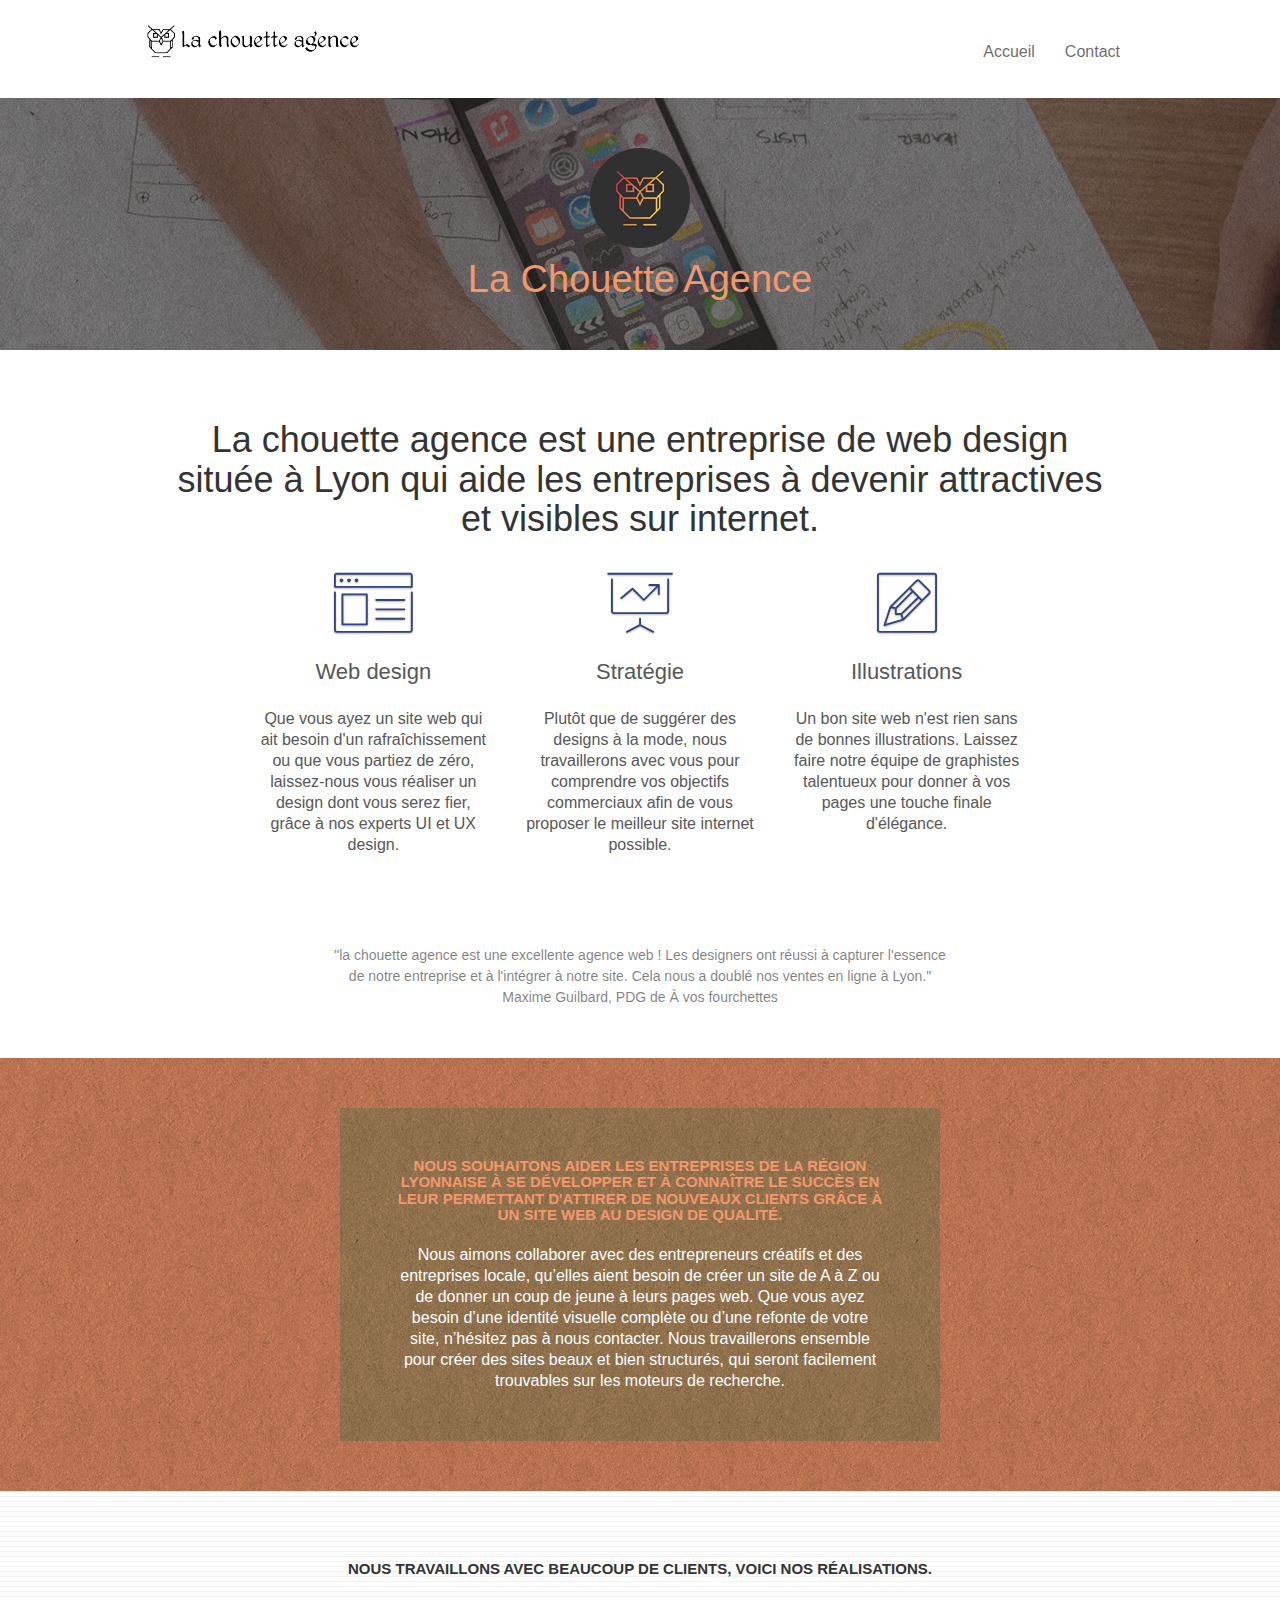
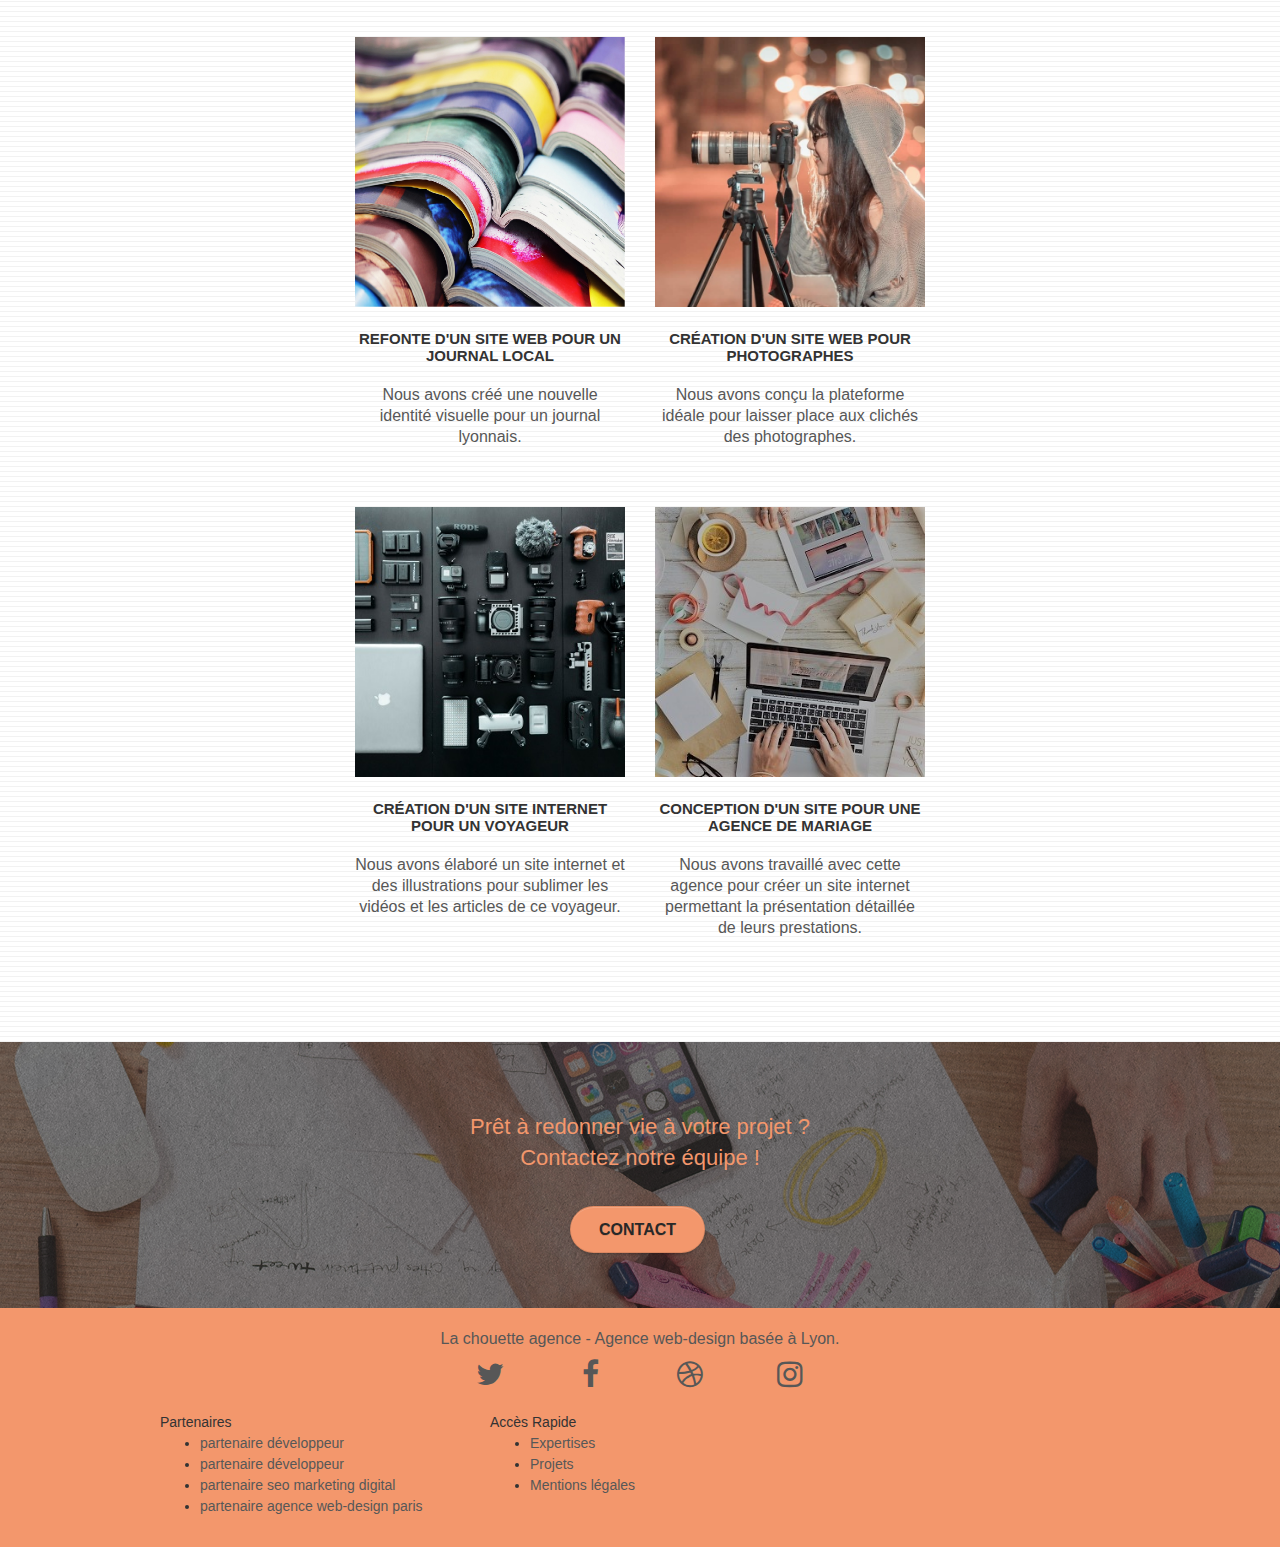
==== commit fdfb632e: "labels form + modif contraste" ====
--- a/index.html
+++ b/index.html
@@ -9,7 +9,9 @@
       content="width=device-width, initial-scale=1.0, viewport-fit=cover"
     />
     <link rel="shortcut icon" type="image/png" href="favicon.jpg" />
-    
+
+    <link rel="stylesheet" type="text/css" href="modifs.css" />
+
     <link rel="stylesheet" type="text/css" href="./css/bootstrap.css" />
     <link rel="stylesheet" type="text/css" href="style.css" />
     <link rel="stylesheet" type="text/css" href="./css/font-awesome.css" />
@@ -39,7 +41,7 @@
             <div class="navbar-header">
               <img
                   src="img/la-chouette-agence.png"
-                  alt="logo de l'agence web design La chouette agence"
+                  alt="logo de l'agence web design Chouette agence"
                   height="40"
               />
               <button
@@ -57,11 +59,11 @@
             <div class="collapse navbar-collapse navbar-1 special-dropdown-nav">
               <ul class="site-navigation nav navbar-nav">
                 <li>
-                  <a href="accueil_la_chouette_agence.html">Accueil</a>
+                  <a href="index.html">Accueil</a>
                 </li>
                 <li></li>
                 <li>
-                  <a href="contact_la_chouette_agence.html">Contact</a>
+                  <a href="contact.html">Contact</a>
                 </li>
               </ul>
             </div>
@@ -84,7 +86,8 @@
                 width="100"
                 alt="Logo de l'entreprise lyonnaise Chouette Agence"
               />
-              <p class="text-center hero-bloc-text tc-white">
+              <br>
+              <p class="text-center hero-bloc-text tc-white text-shadow">
                 La Chouette Agence
               </p>
             </div>
@@ -98,7 +101,7 @@
         <div class="container bloc-md">
           <div class="row">
             <div class="col-sm-12 text-center">
-              <h1 id=titre-accueil>La chouette agence est une entreprise de web design à Lyon qui aide les entreprises à devenir attractives et visibles sur internet.</h1>
+              <h1 id=titre-accueil>La chouette agence est une entreprise de web design située à Lyon qui aide les entreprises à devenir attractives et visibles sur internet.</h1>
 
             </div>
           </div>
@@ -145,8 +148,8 @@
           </div>
           <div class="row voffset-lg voffset">
             <div class="col-xs-12 col-md-8 col-md-offset-2 text-center">
-             <div class="citation">"la chouette agence est une excellente agence web ! Les designers ont réussi à capturer l'essence de notre entreprise et à l'intégrer à notre site. Cela nous a doublé nos ventes en ligne à Lyon."</div>
-             <div class="citation_référence">Maxime Guilbard, PDG de À vos fourchettes</div>
+             <div class="citation italic">"la chouette agence est une excellente agence web ! Les designers ont réussi à capturer l'essence de notre entreprise et à l'intégrer à notre site. Cela nous a doublé nos ventes en ligne à Lyon."</div>
+             <div >Maxime Guilbard, PDG de À vos fourchettes</div>
             </div>
           </div>
         </div>
@@ -245,7 +248,7 @@
                 ><img
                   src="img/3.bmp"
                   class="img-responsive portfolio-thumb"
-                  alt="image relative au site internet élaboré pour un voyageur, appareils technologiques utiles pour restituer un voyage"
+                  alt="image relative au site élaboré pour un voyageur, représente des appareils technologiques utiles"
               /></a>
               <h3 class="mg-md text-center">
                 Création d'un site internet pour un voyageur
@@ -287,17 +290,18 @@
         id="bloc-5-cta"
       >
         <div class="container bloc-lg">
-          <div class="row">
-            <h2 class="mg-md text-center tc-white">
-              Prêt pour redonner vie à votre projet ?<br />Contactez notre
-              équipe !
-            </h2>
+          <div class="row tight-width-whitespace">
             <div class="col-sm-12 text-center">
-              <a
-                href="contact_la_chouette_agence.html"
-                class="btn btn-atomic-tangerine btn-clean btn-rd btn-lg cta-hero"
-                >Contact</a
-              >
+              
+              <h2 class="text-center tc-white">
+                Prêt à redonner vie à votre projet ?<br />Contactez notre
+                équipe !
+              </h2>
+              <a
+                href="contact.html"
+                class="btn btn-atomic-tangerine btn-clean btn-rd btn-lg cta-hero text-shadow-w"
+                >Contact
+              </a>
             </div>
           </div>
         </div>
@@ -305,63 +309,62 @@
       <!-- bloc-5-cta END -->
 
       <!-- Footer - bloc-8 -->
-      <div class="bloc bgc-atomic-tangerine d-bloc" id="bloc-8">
+      <div class="bloc bgc-atomic-tangerine" id="bloc-8">
         <div class="container bloc-sm">
           <div class="row">
             <div class="col-sm-12">
-              <p class="text-center white">
-                La chouette agence - Agence web basée à Lyon.
-              </p>
-              <br>
+              <p class="text-center text-small text-on-atomic">
+                La chouette agence - Agence web-design basée à Lyon.
+              </p>
+              
               <div class="row row-no-gutters social">
                 <div class="col-sm-3">
                   <div class="text-center">
-                    <a class="social" href="#" aria-label="twitter"
+                    <a class="social text-on-atomic" href="#" aria-label="twitter"
                       ><span class="fa fa-twitter icon-md"></span
                     ></a>
                   </div>
                 </div>
                 <div class="col-sm-3">
                   <div class="text-center">
-                    <a class="social" href="#" aria-label="facebook"
+                    <a class="social text-on-atomic" href="#" aria-label="facebook"
                       ><span class="fa fa-facebook icon-md"></span
                     ></a>
                   </div>
                 </div>
                 <div class="col-sm-3">
                   <div class="text-center">
-                    <a class="social" href="#" aria-label="dribble"
+                    <a class="social text-on-atomic" href="#" aria-label="dribble"
                       ><span class="fa fa-dribbble icon-md"></span
                     ></a>
                   </div>
                 </div>
                 <div class="col-sm-3">
                   <div class="text-center">
-                    <a class="social" href="#" aria-label="instagram"
+                    <a class="social text-on-atomic" href="#" aria-label="instagram"
                       ><span class="fa fa-instagram icon-md"></span
                     ></a>
                   </div>
                 </div>
-               
-              </div>
-              <br>
+              </div>
+              
               <br>
               <div class="row">
-                <div class="col-sm-4">
+                <div class="col-sm-4 text-on-atomic">
                   Partenaires
                   <ul>
-                    <li><a href="#">partenaire développeur web 1</a></li>
-                    <li><a href="#">partenaire développeur 2</a></li>
-                    <li><a href="#">partenaire seo marketing digital</a></li>
-                    <li><a href="#">partenaire agence web-design paris</a></li>
+                    <li><a class="text-on-atomic" href="#">partenaire développeur </a></li>
+                    <li><a class="text-on-atomic" href="#">partenaire développeur </a></li>
+                    <li><a class="text-on-atomic" href="#">partenaire seo marketing digital</a></li>
+                    <li><a class="text-on-atomic" href="#">partenaire agence web-design paris</a></li>
                   </ul>
                 </div>
-                <div class="col-sm-4">
+                <div class="col-sm-4 text-on-atomic">
                   Accès Rapide
                   <ul>
-                    <li><a href="expertise.html">Expertises</a></li>
-                    <li><a href="annuaireseo.com">Projets</a></li>
-                    <li><a href="mentions_légales.html">Mentions légales</a></li>
+                    <li><a class="text-on-atomic" href="expertise.html">Expertises</a></li>
+                    <li><a class="text-on-atomic" href="annuaireseo.com">Projets</a></li>
+                    <li><a class="text-on-atomic" href="mentions_légales.html">Mentions légales</a></li>
 
                 </div>
               </div>
--- a/style.css
+++ b/style.css
@@ -5,6 +5,7 @@
     overflow-x: hidden;
     -webkit-font-smoothing: antialiased;
     -moz-osx-font-smoothing: grayscale;
+    line-height: 1.5em !important;
 }
 
 a,
@@ -40,8 +41,8 @@
 }
 
 .bloc .container {
-    padding-left: 0;
-    padding-right: 0;
+    padding-left: 20px;
+    padding-right: 20px;
 }
 
 .bloc-lg {padding: 50px 50px;}
@@ -362,12 +363,9 @@
 }
 
 @media (min-width: 768px) {
-    .site-navigation {
-        position: absolute;
-        top: 50%;
-        right: 20px;
-        transform: translate(0, -50%);
-        -webkit-transform: translateY(-50%);
+    .nav-flex{
+        display: flex;
+        
     }
     .nav > li .dropdown-menu a,
     .nav > li .dropdown-menu a:hover {
@@ -650,8 +648,9 @@
 a {
     font-family: "helvetica";
     font-weight: 400;
-    color: #575757!important;
-}
+    color: #575757;
+}
+
 
 .container {
     max-width: 1000px;
@@ -766,20 +765,19 @@
 }
 
 .bgc-dark-slate-blue {
-    background-color: #364577;
+    background-color: #1D263E;
 }
 
 .bgc-atomic-tangerine {
     background-color: #F3976C;
 }
-
 .tc-white {
     color: #F3976C!important;
 }
 
 .btn-atomic-tangerine {
     background: #F3976C;
-    color: #FFFFFF!important;
+    color: #282928!important;
 }
 
 .btn-atomic-tangerine:hover {
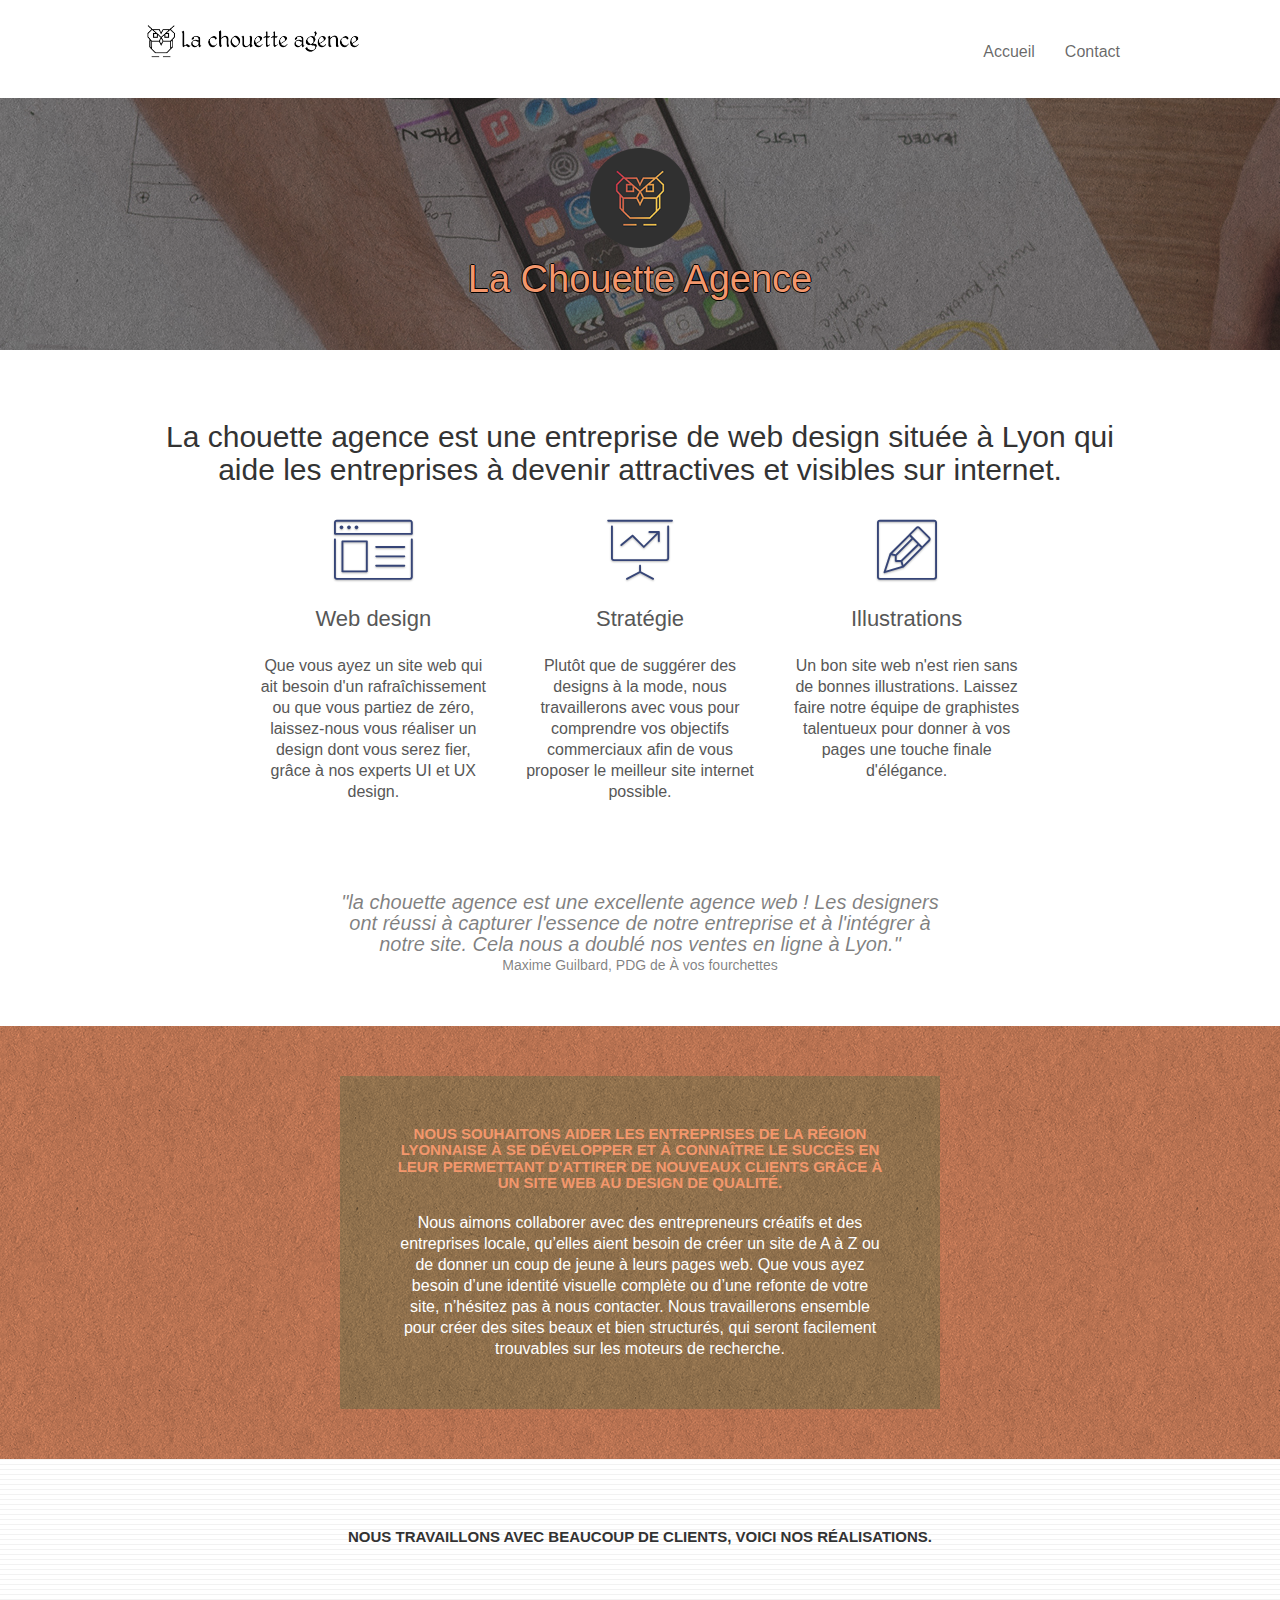
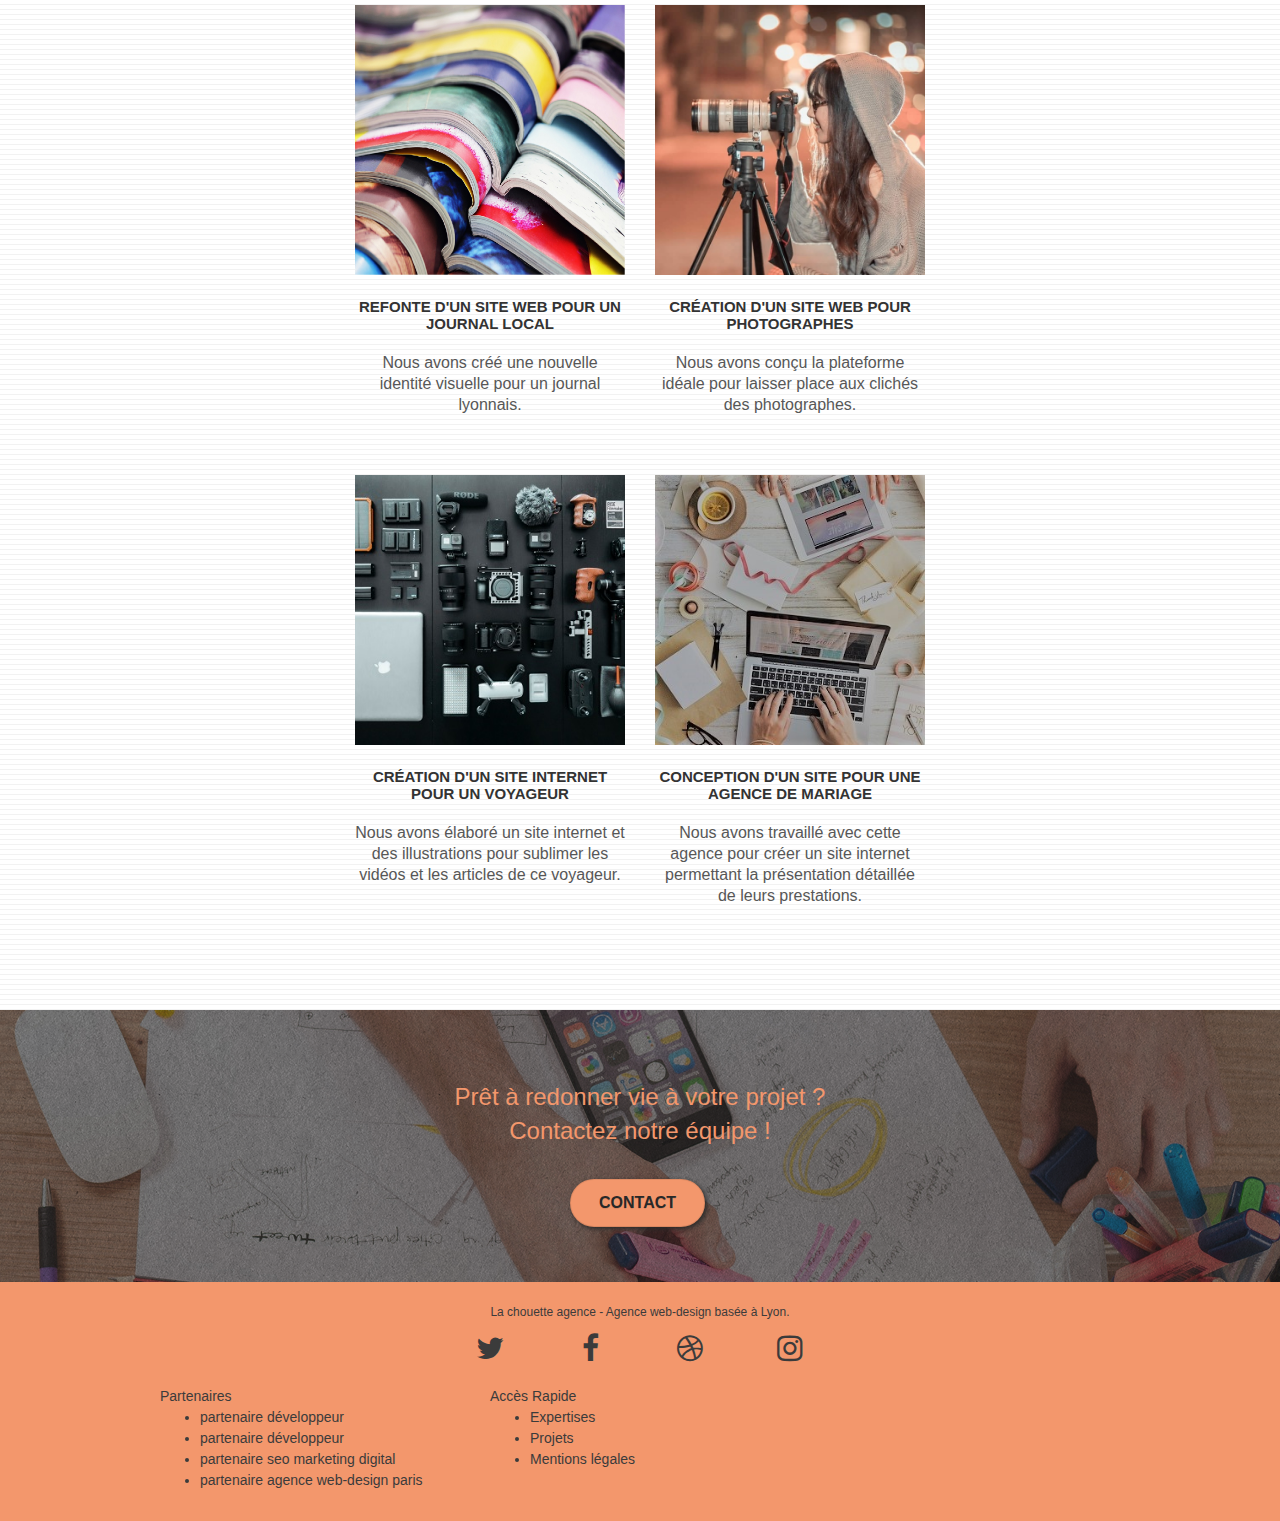
==== commit 5bb93976: "accessibilité focus" ====
--- a/index.html
+++ b/index.html
@@ -59,11 +59,11 @@
             <div class="collapse navbar-collapse navbar-1 special-dropdown-nav">
               <ul class="site-navigation nav navbar-nav">
                 <li>
-                  <a href="index.html">Accueil</a>
+                  <a class="nav-item" href="index.html">Accueil</a>
                 </li>
                 <li></li>
                 <li>
-                  <a href="contact.html">Contact</a>
+                  <a class="nav-item" href="contact.html">Contact</a>
                 </li>
               </ul>
             </div>
@@ -293,13 +293,13 @@
           <div class="row tight-width-whitespace">
             <div class="col-sm-12 text-center">
               
-              <h2 class="text-center tc-white">
-                Prêt à redonner vie à votre projet ?<br />Contactez notre
-                équipe !
+              <h2 class="text-center tc-white text-large">
+                Prêt à redonner vie à votre projet ?<br/>
+                Contactez notre équipe !
               </h2>
               <a
                 href="contact.html"
-                class="btn btn-atomic-tangerine btn-clean btn-rd btn-lg cta-hero text-shadow-w"
+                class="btn btn-atomic-tangerine btn-clean btn-rd btn-lg cta-hero"
                 >Contact
               </a>
             </div>
@@ -307,7 +307,12 @@
         </div>
       </div>
       <!-- bloc-5-cta END -->
-
+      
+      <!-- ScrollToTop Button -->
+      <a href="#" class="bloc-button btn btn-d scrollToTop" onclick="scrollToTarget('1')"
+        ><span class="fa fa-chevron-up"></span
+      ></a>
+      <!-- ScrollToTop Button END-->
       <!-- Footer - bloc-8 -->
       <div class="bloc bgc-atomic-tangerine" id="bloc-8">
         <div class="container bloc-sm">
--- a/modifs.css
+++ b/modifs.css
@@ -0,0 +1,51 @@
+.bgc-orange-new{
+    background-color:#F7C5A3 !important;
+}
+
+.tc-white-smoke{
+    color: whitesmoke!important;
+}
+.text-shadow{
+    text-shadow: -1px 0 black, 0 1px black,
+    1px 0 black, 0 -1px black;
+}
+
+.text-large{
+    font-size: 24px !important;
+
+}
+.text-on-atomic{
+    color: #3B3B3B !important;
+}
+.text-small{
+    font-size: 12px !important;
+}
+h1{
+    font-size: 30px !important;
+}
+.citation{
+    font-size: 20px !important;
+}
+.italic{
+    font-style: italic !important;
+}
+.bold{
+    font-weight: bold !important;
+}
+
+.text-contact{
+    color: #333333 !important;
+}
+
+.nav-item:hover,
+.nav-item:focus{
+    background-color: #F3976C !important ;
+    font-weight: bold !important;
+    border-radius: 40px !important;
+}
+a:hover .icon-md,
+a:focus .icon-md {
+    background-color: #FFDBC7 !important;
+    padding: 1px !important;
+    border-radius: 20px !important;
+}--- a/style.css
+++ b/style.css
@@ -32,7 +32,7 @@
     width: 100%;
     clear: both;
     background: 50% 50% no-repeat;
-    padding: 0 50px;
+    padding: 0 20px;
     -webkit-background-size: cover;
     -moz-background-size: cover;
     -o-background-size: cover;
@@ -533,7 +533,8 @@
     text-align: center;
 }
 
-a[data-lightbox]:hover::before {
+a[data-lightbox]:hover::before,
+a[data-lightbox]:focus::before {
     content: "+";
     font-family: "HelveticaNeue-Light", "Helvetica Neue Light", "Helvetica Neue", Helvetica, Arial;
     font-size: 32px;
@@ -551,7 +552,8 @@
     -webkit-transform: translateY(-50%);
 }
 
-a[data-lightbox]:hover img {
+a[data-lightbox]:hover img,
+a[data-lightbox]:focus img {
     opacity: 0.6;
     -webkit-animation-fill-mode: none;
     animation-fill-mode: none;
@@ -702,6 +704,7 @@
     margin: auto auto auto auto;
 }
 
+
 h2 {
     font-size: 22px;
     line-height: 1.4em;
@@ -778,11 +781,13 @@
 .btn-atomic-tangerine {
     background: #F3976C;
     color: #282928!important;
-}
-
-.btn-atomic-tangerine:hover {
-    background: #c27956!important;
-    color: #FFFFFF!important;
+    box-shadow: 2px 2px 5px #282928 ;
+}
+
+.btn-atomic-tangerine:hover,
+.btn-atomic-tangerine:focus {
+    background: #FFDBC7 !important;
+    color: #282928!important;
 }
 
 .ltc-white {
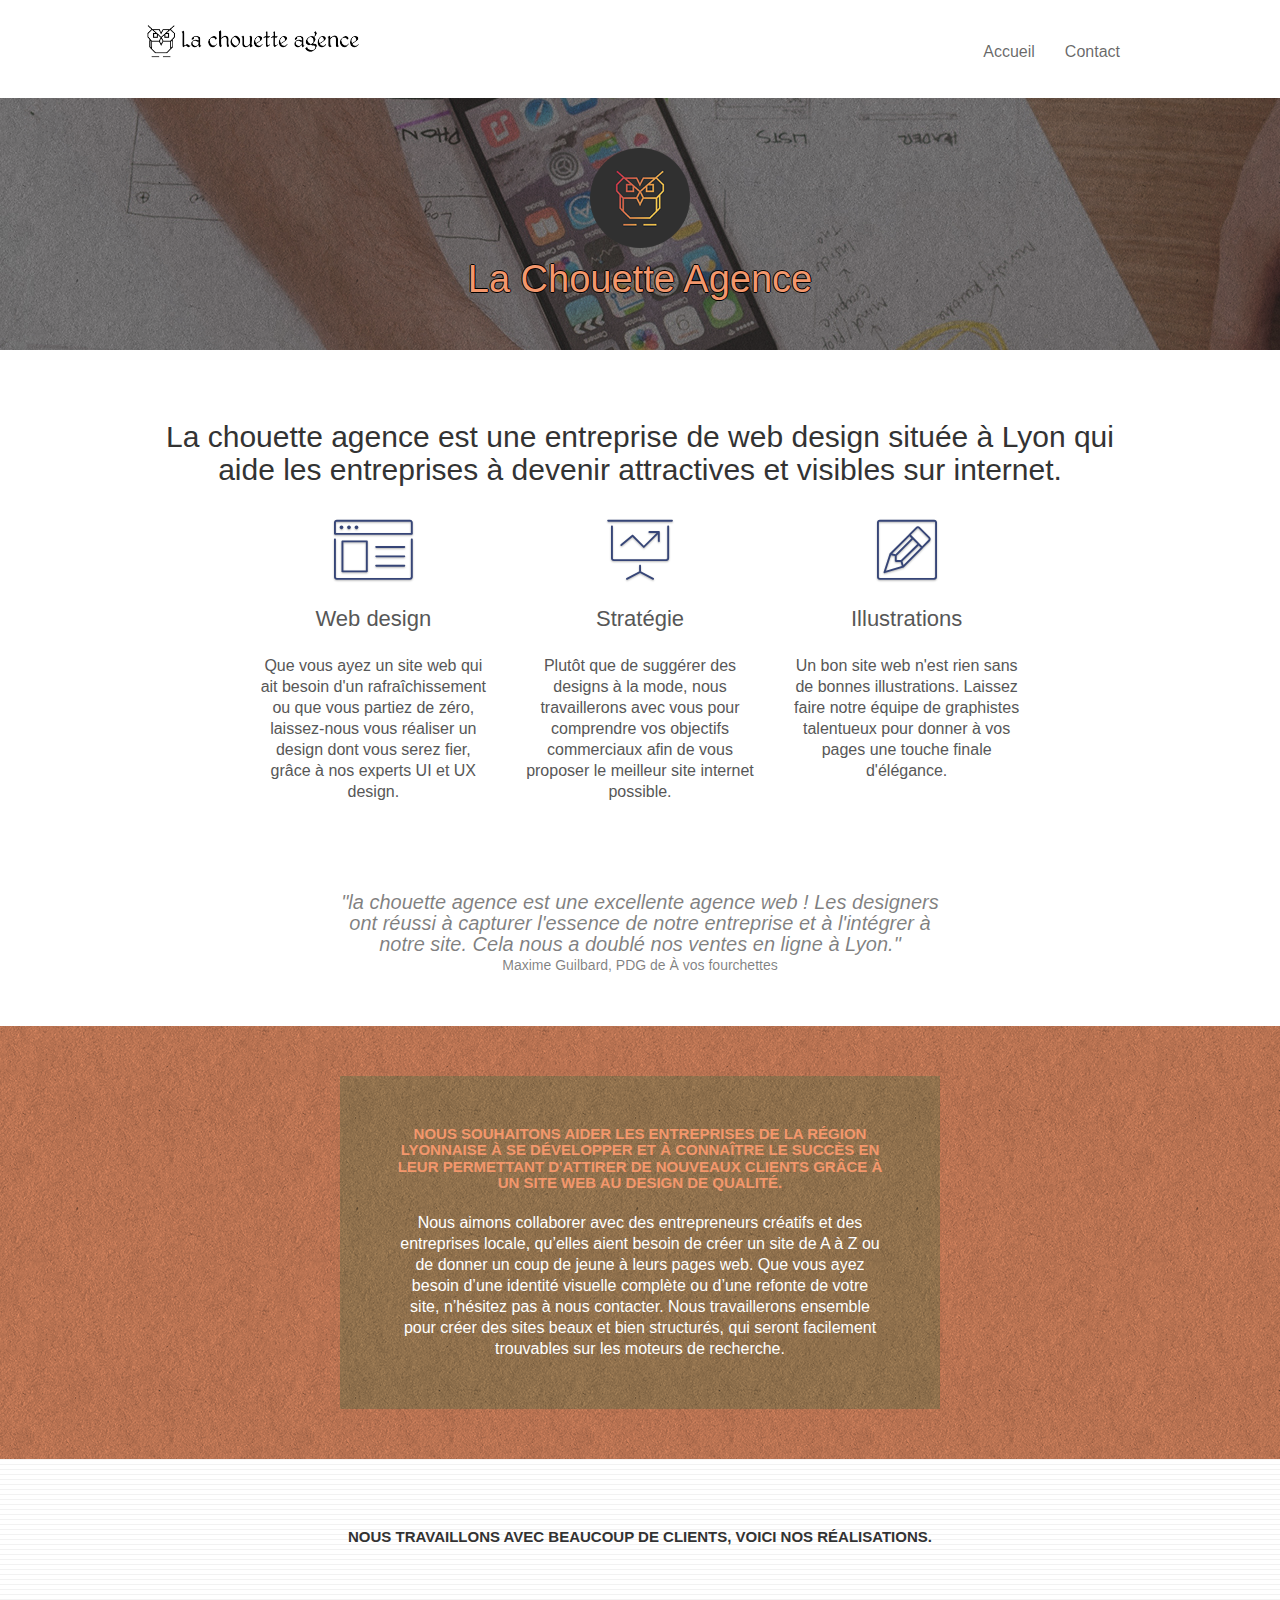
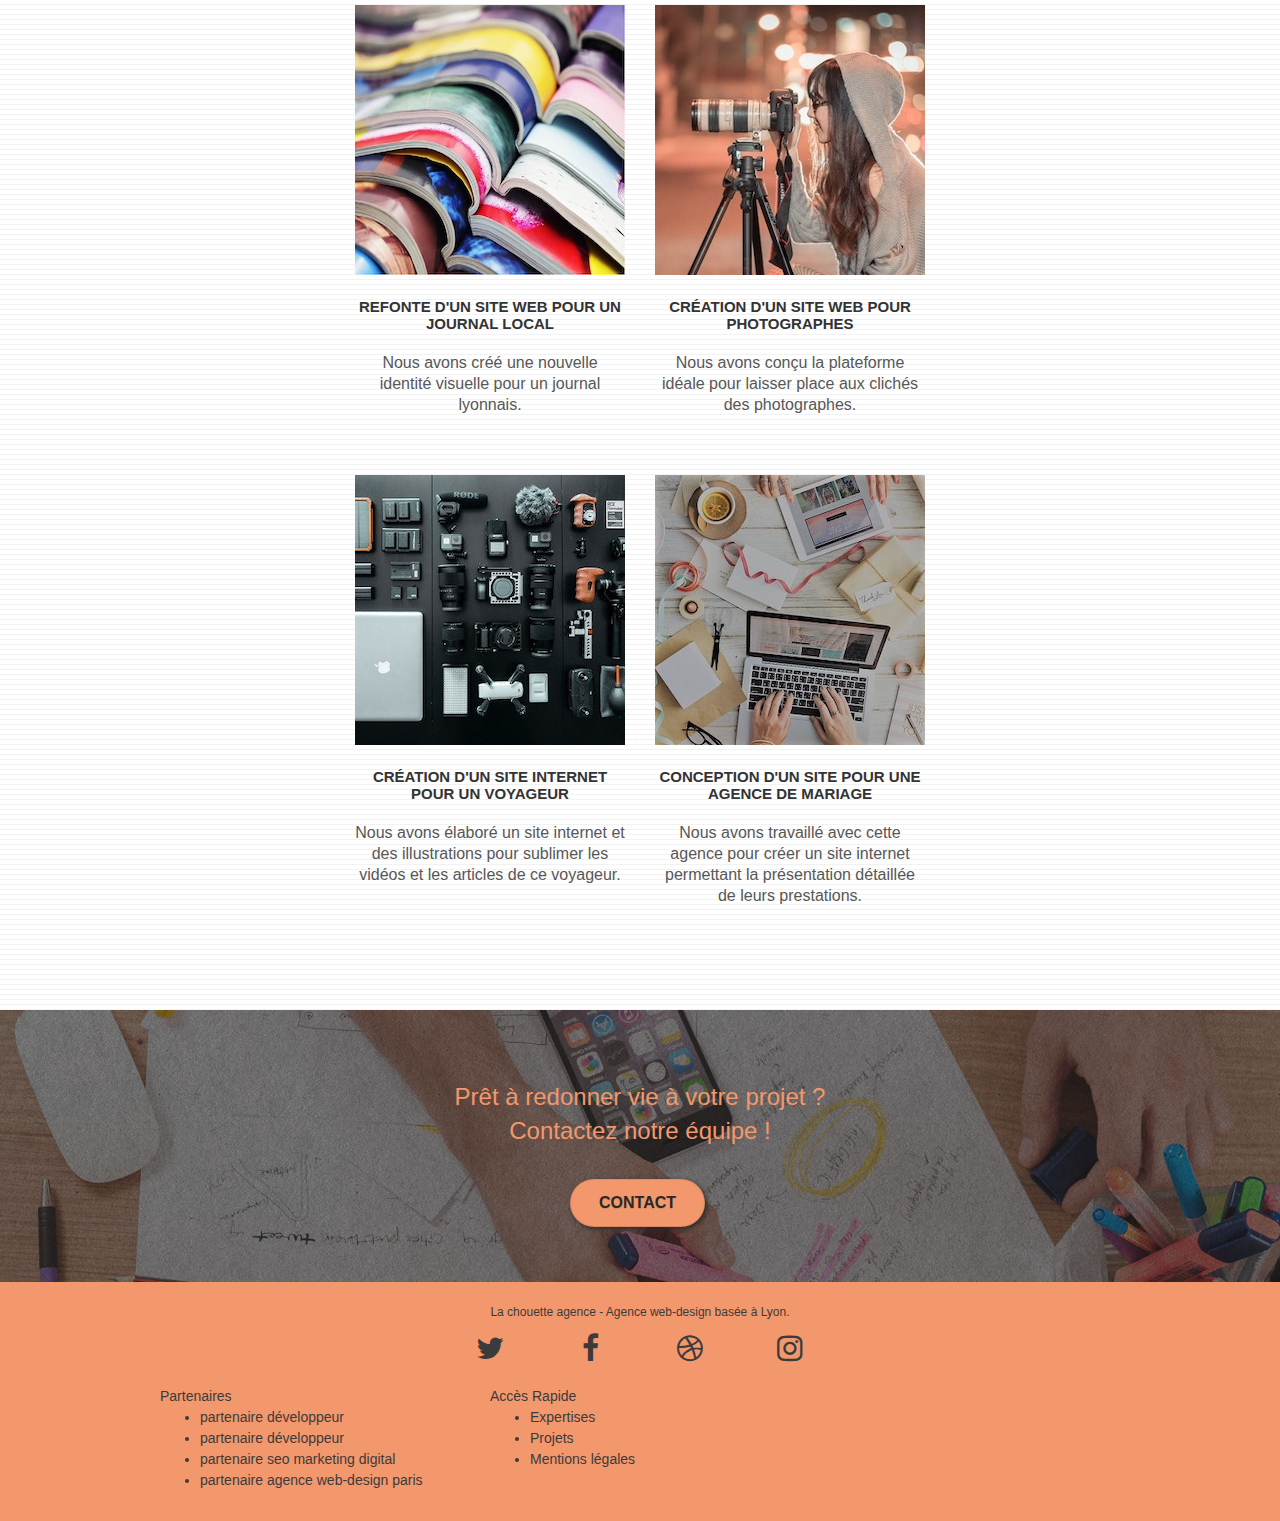
==== commit e536a1ab: "optimisation images" ====
--- a/index.html
+++ b/index.html
@@ -241,12 +241,12 @@
             <div class="col-sm-6">
               <a
                 href="#"
-                data-lightbox="img/3.bmp"
+                data-lightbox="img/3.jpg"
                 data-gallery-id="gallery-1"
                 data-caption="Création d'un site internet pour un voyageur"
                 data-frame="snapshot-lb"
                 ><img
-                  src="img/3.bmp"
+                  src="img/3.jpg"
                   class="img-responsive portfolio-thumb"
                   alt="image relative au site élaboré pour un voyageur, représente des appareils technologiques utiles"
               /></a>
@@ -261,12 +261,12 @@
             <div class="col-sm-6">
               <a
                 href="#"
-                data-lightbox="img/4.bmp"
+                data-lightbox="img/4.jpg"
                 data-gallery-id="gallery-1"
                 data-caption="Conception d'un site pour une agence de mariage"
                 data-frame="snapshot-lb"
                 ><img
-                  src="img/4.bmp"
+                  src="img/4.jpg"
                   class="img-responsive portfolio-thumb"
                   alt="illustration utilisée pour le site d'une agence de mariage, ordinateurs et faire-parts "
               /></a>
@@ -307,9 +307,9 @@
         </div>
       </div>
       <!-- bloc-5-cta END -->
-      
+
       <!-- ScrollToTop Button -->
-      <a href="#" class="bloc-button btn btn-d scrollToTop" onclick="scrollToTarget('1')"
+      <a class="bloc-button btn btn-d scrollToTop" onclick="scrollToTarget('1')"
         ><span class="fa fa-chevron-up"></span
       ></a>
       <!-- ScrollToTop Button END-->
--- a/style.css
+++ b/style.css
@@ -601,7 +601,11 @@
 
 .close-lightbox:hover,
 .next-lightbox:hover,
-.prev-lightbox:hover {
+.prev-lightbox:hover,
+.close-lightbox:focus,
+.next-lightbox:focus,
+.prev-lightbox:focus
+ {
     opacity: 1.0;
     color: #FFF;
 }
@@ -824,7 +828,7 @@
 }
 
 .bg-presentation {
-    background-image: url("img/image-de-presentation.bmp");
+    background-image: url("img/image-de-presentation.jpg");
 }
 
 @media (max-width: 1024px) {
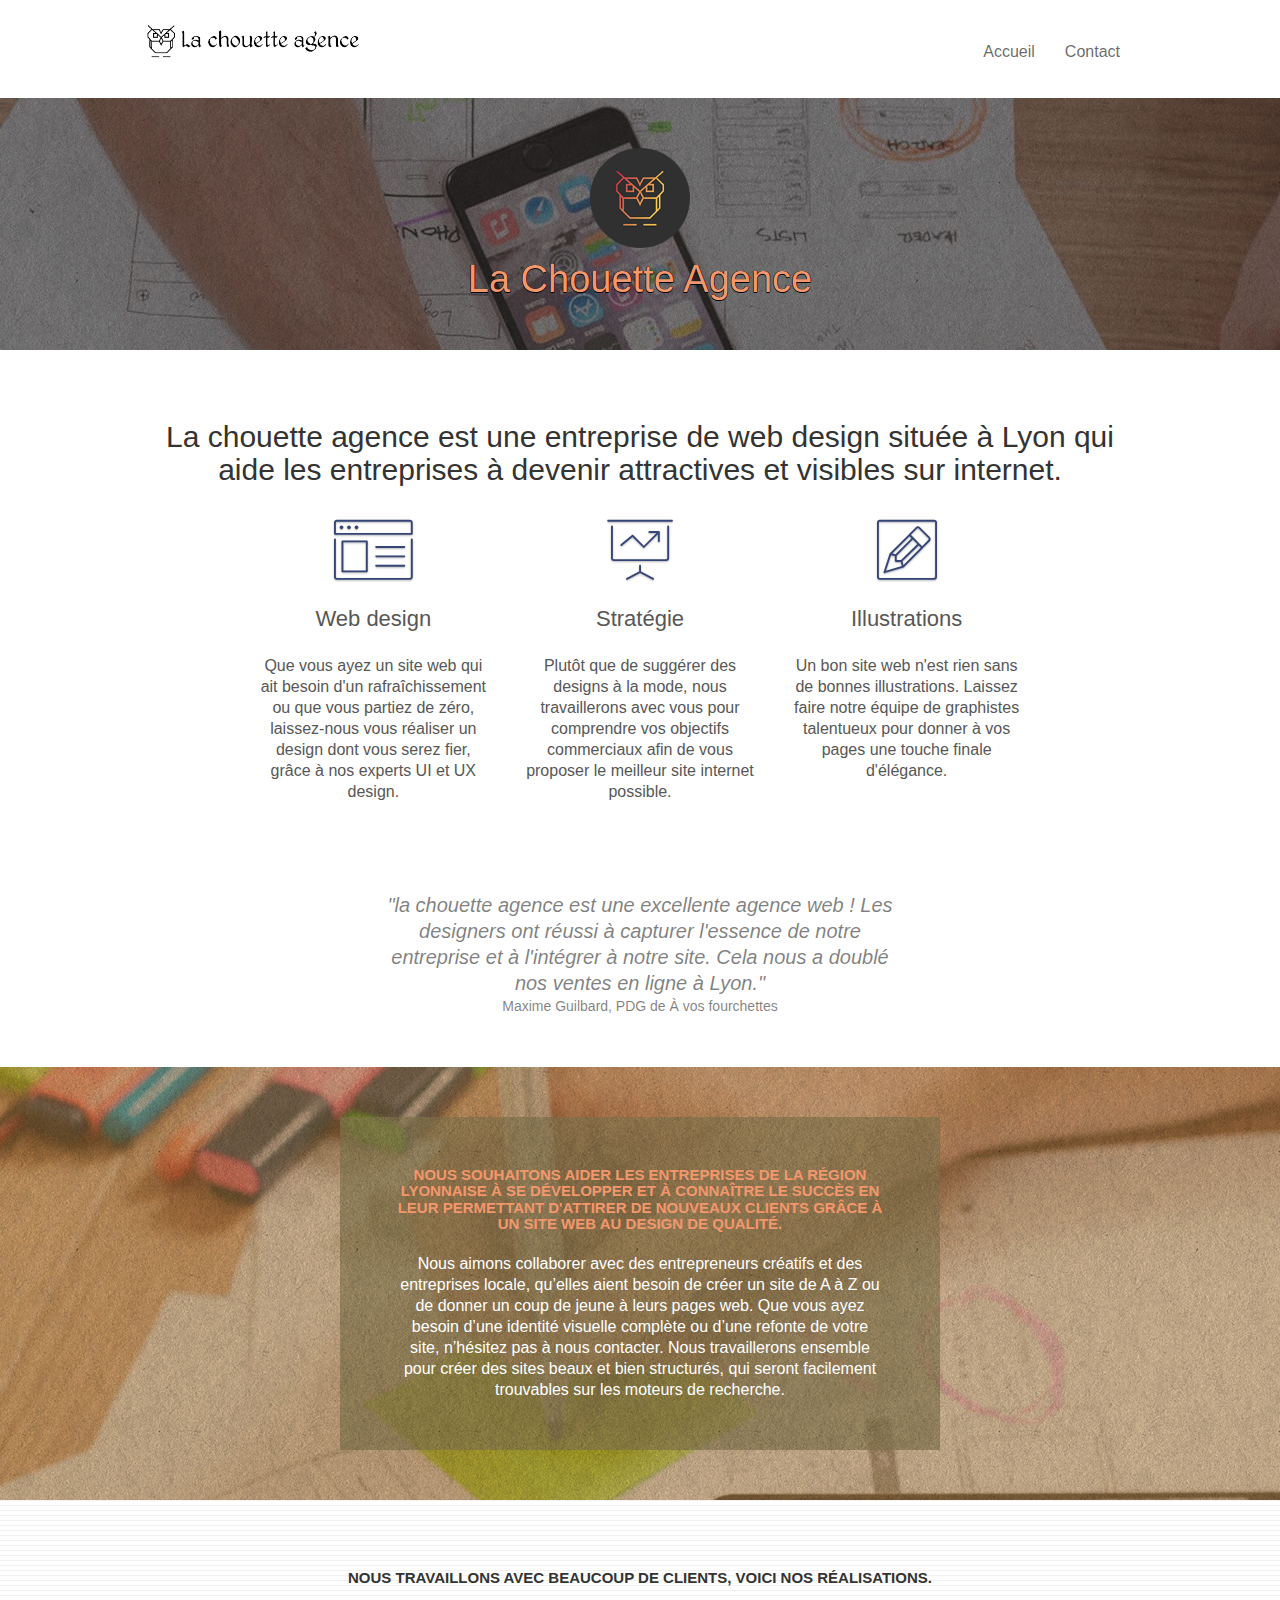
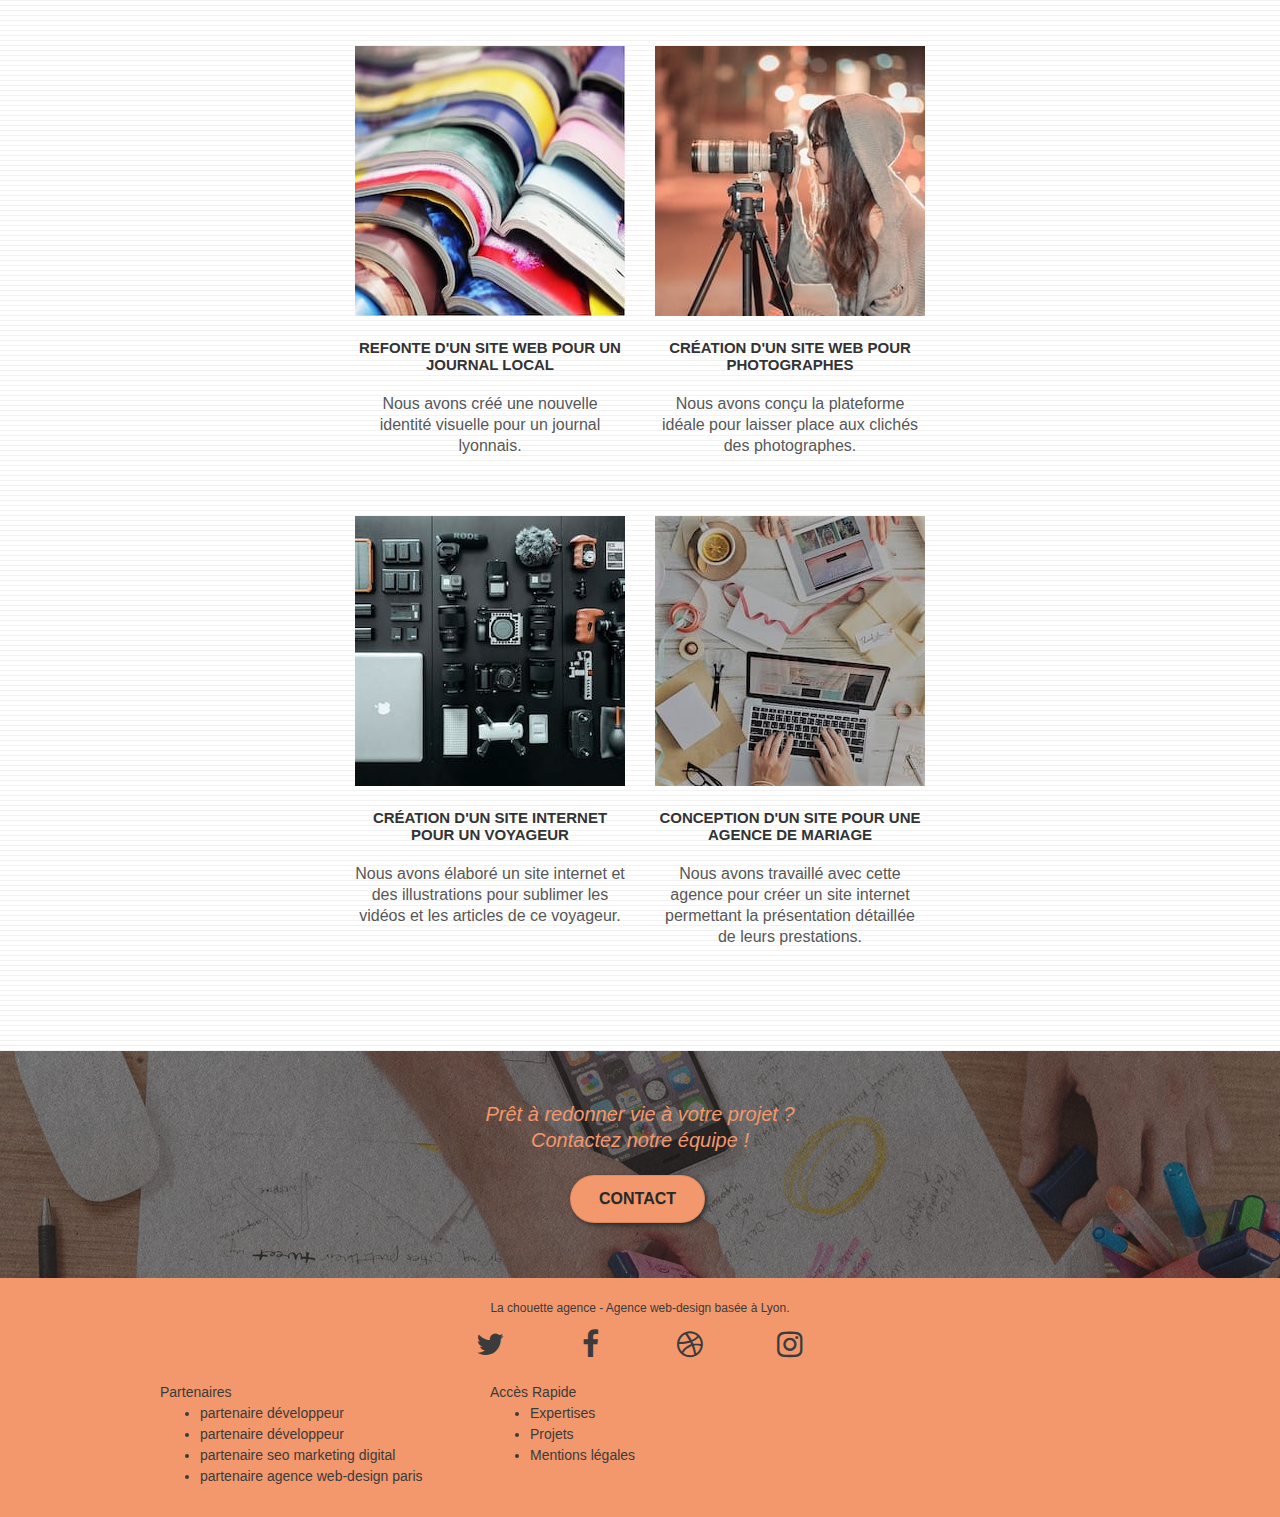
==== commit 46c31bce: "defer javascript + CSS allégé + responsive" ====
--- a/index.html
+++ b/index.html
@@ -10,8 +10,6 @@
     />
     <link rel="shortcut icon" type="image/png" href="favicon.jpg" />
 
-    <link rel="stylesheet" type="text/css" href="modifs.css" />
-
     <link rel="stylesheet" type="text/css" href="./css/bootstrap.css" />
     <link rel="stylesheet" type="text/css" href="style.css" />
     <link rel="stylesheet" type="text/css" href="./css/font-awesome.css" />
@@ -19,10 +17,10 @@
 
     
 
-    <script src="./js/jquery-2.1.0.js"></script>
-    <script src="./js/bootstrap.js"></script>
-    <script src="./js/blocs.js"></script>
-    <script src="./js/jquery.touchSwipe.js" defer></script>
+    <script defer src="./js/jquery-2.1.0.js"></script>
+    <script defer src="./js/bootstrap.js"></script>
+    <script defer src="./js/blocs.js"></script>
+    <script defer src="./js/jquery.touchSwipe.js"></script>
     <script src="./js/gmaps.js"></script>
 
     <title>La Chouette Agence (Entreprise Web-design à Lyon)</title>
@@ -148,7 +146,7 @@
           </div>
           <div class="row voffset-lg voffset">
             <div class="col-xs-12 col-md-8 col-md-offset-2 text-center">
-             <div class="citation italic">"la chouette agence est une excellente agence web ! Les designers ont réussi à capturer l'essence de notre entreprise et à l'intégrer à notre site. Cela nous a doublé nos ventes en ligne à Lyon."</div>
+             <div class="statement-bloc-text">"la chouette agence est une excellente agence web ! Les designers ont réussi à capturer l'essence de notre entreprise et à l'intégrer à notre site. Cela nous a doublé nos ventes en ligne à Lyon."</div>
              <div >Maxime Guilbard, PDG de À vos fourchettes</div>
             </div>
           </div>
@@ -205,6 +203,7 @@
                 data-frame="snapshot-lb"
                 ><img
                   src="img/1.jpg"
+                  loading="lazy"
                   alt="image relative au site web réalisé pour un journal local, représente des magazines"
                   class="img-responsive portfolio-thumb"
               /></a>
@@ -225,6 +224,7 @@
                 data-frame="snapshot-lb"
                 ><img
                   src="img/2.jpg"
+                  loading="lazy"
                   class="img-responsive portfolio-thumb"
                   alt="image relative à la plateforme créée pour des photographes, représente une photographe en action"
               /></a>
@@ -247,6 +247,7 @@
                 data-frame="snapshot-lb"
                 ><img
                   src="img/3.jpg"
+                  loading="lazy"
                   class="img-responsive portfolio-thumb"
                   alt="image relative au site élaboré pour un voyageur, représente des appareils technologiques utiles"
               /></a>
@@ -267,6 +268,7 @@
                 data-frame="snapshot-lb"
                 ><img
                   src="img/4.jpg"
+                  loading="lazy"
                   class="img-responsive portfolio-thumb"
                   alt="illustration utilisée pour le site d'une agence de mariage, ordinateurs et faire-parts "
               /></a>
@@ -293,10 +295,10 @@
           <div class="row tight-width-whitespace">
             <div class="col-sm-12 text-center">
               
-              <h2 class="text-center tc-white text-large">
+              <p class=" tc-white statement-bloc-text">
                 Prêt à redonner vie à votre projet ?<br/>
                 Contactez notre équipe !
-              </h2>
+              </p>
               <a
                 href="contact.html"
                 class="btn btn-atomic-tangerine btn-clean btn-rd btn-lg cta-hero"
--- a/style.css
+++ b/style.css
@@ -96,7 +96,7 @@
 }
 
 .b-parallax {
-    background-attachment: fixed;
+    background-attachment: scroll;
 }
 
 .d-bloc {
@@ -107,13 +107,6 @@
     color: rgba(255, 255, 255, .9);
 }
 
-.d-bloc .icon-round,
-.d-bloc .icon-square,
-.d-bloc .icon-rounded,
-.d-bloc .icon-semi-rounded-a,
-.d-bloc .icon-semi-rounded-b {
-    border-color: rgba(255, 255, 255, .9);
-}
 
 .d-bloc .divider-h span {
     border-color: rgba(255, 255, 255, .2);
@@ -122,10 +115,10 @@
 .d-bloc .a-btn,
 .d-bloc .navbar a,
 .d-bloc .navbar-brand,
-.d-bloc a .icon-sm,
+
 .d-bloc a .icon-md,
-.d-bloc a .icon-lg,
-.d-bloc a .icon-xl,
+
+
 .d-bloc h1 a,
 .d-bloc h2 a,
 .d-bloc h3 a,
@@ -139,10 +132,10 @@
 .d-bloc .a-btn:hover,
 .d-bloc .navbar a:hover,
 .d-bloc .navbar-brand:hover,
-.d-bloc a:hover .icon-sm,
+
 .d-bloc a:hover .icon-md,
-.d-bloc a:hover .icon-lg,
-.d-bloc a:hover .icon-xl,
+
+
 .d-bloc h1 a:hover,
 .d-bloc h2 a:hover,
 .d-bloc h3 a:hover,
@@ -156,74 +149,16 @@
 .d-bloc .navbar-toggle .icon-bar {
     background: rgba(255, 255, 255, 1);
 }
-
-.d-bloc .btn-wire,
-.d-bloc .btn-wire:hover {
-    color: rgba(255, 255, 255, 1);
-    border-color: rgba(255, 255, 255, 1);
-}
-
-.d-bloc .panel {
-    color: rgba(0, 0, 0, .5);
-}
-
-.d-bloc .panel button:hover {
-    color: rgba(0, 0, 0, .7);
-}
-
-.d-bloc .panel icon {
-    border-color: rgba(0, 0, 0, .7);
-}
-
-.d-bloc .panel .divider-h span {
-    border-color: rgba(0, 0, 0, .1);
-}
-
-.d-bloc .panel .a-btn {
-    color: rgba(0, 0, 0, .6);
-}
-
-.d-bloc .panel .a-btn:hover {
-    color: rgba(0, 0, 0, 1);
-}
-
-.d-bloc .panel .btn-wire,
-.d-bloc .panel .btn-wire:hover {
-    color: rgba(0, 0, 0, .7);
-    border-color: rgba(0, 0, 0, .3);
-}
-
-.d-bloc .panel,
 .l-bloc {
     color: rgba(0, 0, 0, .5);
 }
-
-.d-bloc .panel button:hover,
 .l-bloc button:hover {
     color: rgba(0, 0, 0, .7);
 }
-
-.l-bloc .icon-round,
-.l-bloc .icon-square,
-.l-bloc .icon-rounded,
-.l-bloc .icon-semi-rounded-a,
-.l-bloc .icon-semi-rounded-b {
-    border-color: rgba(0, 0, 0, .7);
-}
-
-.d-bloc .panel .divider-h span,
-.l-bloc .divider-h span {
-    border-color: rgba(0, 0, 0, .1);
-}
-
-.d-bloc .panel .a-btn,
 .l-bloc .a-btn,
 .l-bloc .navbar a,
 .l-bloc .navbar-brand,
-.l-bloc a .icon-sm,
 .l-bloc a .icon-md,
-.l-bloc a .icon-lg,
-.l-bloc a .icon-xl,
 .l-bloc h1 a,
 .l-bloc h2 a,
 .l-bloc h3 a,
@@ -233,15 +168,10 @@
 .l-bloc p a {
     color: rgba(0, 0, 0, .6);
 }
-
-.d-bloc .panel .a-btn:hover,
 .l-bloc .a-btn:hover,
 .l-bloc .navbar a:hover,
 .l-bloc .navbar-brand:hover,
-.l-bloc a:hover .icon-sm,
 .l-bloc a:hover .icon-md,
-.l-bloc a:hover .icon-lg,
-.l-bloc a:hover .icon-xl,
 .l-bloc h1 a:hover,
 .l-bloc h2 a:hover,
 .l-bloc h3 a:hover,
@@ -251,17 +181,8 @@
 .l-bloc p a:hover {
     color: rgba(0, 0, 0, 1);
 }
-
 .l-bloc .navbar-toggle .icon-bar {
     color: rgba(0, 0, 0, .6);
-}
-
-.d-bloc .panel .btn-wire,
-.d-bloc .panel .btn-wire:hover,
-.l-bloc .btn-wire,
-.l-bloc .btn-wire:hover {
-    color: rgba(0, 0, 0, .7);
-    border-color: rgba(0, 0, 0, .3);
 }
 
 .voffset {
@@ -311,9 +232,7 @@
     min-width: 100px;
 }
 
-.nav-center .navbar-brand img {
-    margin: 0;
-}
+
 
 .navbar .nav {
     padding-top: 2px;
@@ -351,16 +270,6 @@
     width: 26px;
 }
 
-.nav-invert .navbar .nav {
-    float: left;
-}
-
-.nav-invert .navbar-header,
-.nav-invert .navbar-brand {
-    float: right;
-    position: relative;
-    z-index: 2;
-}
 
 @media (min-width: 768px) {
     .nav-flex{
@@ -375,29 +284,7 @@
         left: 0;
         right: 0;
     }
-    .nav-center {
-        text-align: center;
-    }
-    .nav-center .navbar-header {
-        width: 100%;
-    }
-    .nav-center .navbar-header,
-    .nav-center .navbar-brand,
-    .nav-center .nav > li {
-        float: none;
-        display: inline-block;
-    }
-    .nav-center .site-navigation {
-        position: relative;
-        width: 100%;
-        right: 0;
-        margin-right: 0px;
-        margin-top: 20px;
-    }
-    .nav-center.mini-nav .navbar-toggle {
-        float: none;
-        margin: 10px auto 0;
-    }
+    
 }
 
 .nav > li > .dropdown a {
@@ -482,24 +369,6 @@
 
 .sm-shadow {
     text-shadow: 0 1px 2px rgba(0, 0, 0, .3);
-}
-
-.panel-sq,
-.panel-sq .panel-heading,
-.panel-sq .panel-footer {
-    border-radius: 0;
-}
-
-.panel-rd {
-    border-radius: 30px;
-}
-
-.panel-rd .panel-heading {
-    border-radius: 29px 29px 0 0;
-}
-
-.panel-rd .panel-footer {
-    border-radius: 0 0 29px 29px;
 }
 
 .form-control {
@@ -599,12 +468,12 @@
     opacity: 0.3;
 }
 
-.close-lightbox:hover,
-.next-lightbox:hover,
-.prev-lightbox:hover,
-.close-lightbox:focus,
-.next-lightbox:focus,
-.prev-lightbox:focus
+button:hover .close-lightbox,
+button:focus .close-lightbox,
+a:hover .next-lightbox,
+a:hover .prev-lightbox,
+a:focus .next-lightbox,
+a:focus .prev-lightbox
  {
     opacity: 1.0;
     color: #FFF;
@@ -675,9 +544,8 @@
     font-style: italic;
     font-size: 20px;
     text-align: center;
-    font-weight: lighter;
     max-width: 520px;
-    margin: auto auto auto auto;
+    margin: auto;
 }
 
 p {
@@ -686,17 +554,12 @@
 
 .tight-width-whitespace {
     max-width: 600px;
-    margin: auto auto auto auto;
-}
-
-.h1 {
-    font-size: 20px;
-    font-family: "Open Sans";
-}
+    margin: auto;
+}
+
 
 .cta-hero {
     margin-top: 22px;
-    color: #FFFFFF!important;
     text-transform: uppercase;
     padding: 12px 28px 12px 28px;
     font-size: 16px;
@@ -705,7 +568,7 @@
 
 .social {
     max-width: 400px;
-    margin: auto auto auto auto;
+    margin: auto;
 }
 
 
@@ -753,9 +616,6 @@
     margin-top: 50px;
 }
 
-.avatar {
-    box-shadow: 0px 4px 9px rgba(0, 0, 0, 0.3);
-}
 
 .black-background {
     background-color: rgba(165, 147, 99, 0.7);
@@ -831,48 +691,13 @@
     background-image: url("img/image-de-presentation.jpg");
 }
 
-@media (max-width: 1024px) {
-    .bloc {
-        padding-left: 20px;
-        padding-right: 20px;
-    }
-    .bloc.full-width-bloc,
-    .bloc-tile-2.full-width-bloc .container,
-    .bloc-tile-3.full-width-bloc .container,
-    .bloc-tile-4.full-width-bloc .container {
-        padding-left: 0;
-        padding-right: 0;
-    }
-}
-
-@media (max-width: 992px) and (min-width: 768px) {
-    .navbar .nav {
-        max-width: 80%
-    }
-    .nav-center.navbar .nav {
-        max-width: 100%
-    }
-}
-
-@media only screen and (min-device-width: 768px) and (max-device-width: 1024px) and (orientation: landscape) {
-    .b-parallax {
-        background-attachment: scroll;
-    }
-}
-
-@media only screen and (min-device-width: 1024px) and (max-device-width: 1366px) and (-webkit-min-device-pixel-ratio: 1.5) {
-    .b-parallax {
-        background-attachment: scroll;
-    }
-}
+
 
 @media (max-width: 991px) {
     .container {
         width: 100%;
     }
-    .b-parallax {
-        background-attachment: scroll;
-    }
+
     .page-container,
     #hero-bloc {
         overflow-x: hidden;
@@ -904,16 +729,12 @@
     h2,
     h3,
     h4,
-    h5,
-    h6,
     p,
     #disqus_thread {
         padding-left: 10px!important;
         padding-right: 10px!important;
     }
-    .b-parallax {
-        background-attachment: scroll;
-    }
+  
     .navbar .nav {
         padding-top: 0;
         border-top: 1px solid rgba(0, 0, 0, .2);
@@ -937,17 +758,7 @@
         padding-left: 15px;
         width: 100%;
     }
-    .nav > li:hover {
-        background: rgba(0, 0, 0, .08);
-    }
-    .dropdown .dropdown a .caret {
-        float: none;
-        margin: 5px 0 0 10px!important;
-        border: 4px solid black;
-        border-bottom-color: transparent;
-        border-right-color: transparent;
-        border-left-color: transparent;
-    }
+ 
     #hero-bloc .navbar .nav {
         background: rgba(0, 0, 0, .8);
     }
@@ -982,37 +793,17 @@
     .bloc {
         padding-left: 0;
         padding-right: 0;
-    }
-    .bloc-xxl,
-    .bloc-xl,
+    }    
     .bloc-lg {
         padding: 40px 0;
-    }
-    .bloc-sm,
+    }   
     .bloc-md {
         padding-left: 0;
         padding-right: 0;
     }
-    .bloc-tile-2 .container,
-    .bloc-tile-3 .container,
-    .bloc-tile-4 .container,
-    .bloc-fill-screen .fill-bloc-top-edge,
-    .bloc-fill-screen .fill-bloc-bottom-edge {
-        padding-left: 0;
-        padding-right: 0;
-    }
-    .a-block {
-        padding: 0 10px;
-    }
-    .btn-dwn {
-        display: none;
-    }
     .voffset {
         margin-top: 5px;
-    }
-    .voffset-md {
-        margin-top: 20px;
-    }
+    } 
     .voffset-lg {
         margin-top: 30px;
     }
@@ -1022,29 +813,57 @@
     .close-lightbox {
         display: inline-block;
     }
-    .blocsapp-device-iphone5 {
-        background-size: 216px 425px;
-        padding-top: 60px;
-        width: 216px;
-        height: 425px;
-    }
-    .blocsapp-device-iphone5 img {
-        width: 180px;
-        height: 320px;
-    }
-}
-
-@media (max-width: 400px) {
-    .bloc {
-        padding-left: 0;
-        padding-right: 0;
-    }
-}
-
-@media (max-width: 767px) {
-    .bloc-mob-center-text {
-        text-align: center;
-    }
-
-    
-}+    .img-responsive.portfolio-thumb{
+        display:unset !important;
+    }
+    .text-large{
+        font-size: 18px;
+    }
+    .social{
+        display: flex;
+        justify-content: space-between;
+    }
+}
+/* Ajouts */
+.text-shadow{
+    text-shadow: -0.5px 0 black, 0 0.5px black,
+    0.5px 0 black, 0 -0.5px black;
+}
+
+.text-large{
+    font-size: 22px !important;
+}
+.text-on-atomic{
+    color: #3B3B3B !important;
+}
+.text-small{
+    font-size: 12px !important;
+}
+h1{
+    font-size: 30px !important;
+}
+.citation{
+    font-size: 20px !important;
+}
+.italic{
+    font-style: italic !important;
+}
+.bold{
+    font-weight: bold !important;
+}
+
+.text-contact{
+    color: #333333 !important;
+}
+
+.nav-item:hover,
+.nav-item:focus{
+    background-color: #F3976C !important ;
+    font-weight: bold !important;
+}
+a:hover .icon-md,
+a:focus .icon-md {
+    background-color: #FFDBC7 !important;
+    padding: 1px !important;
+    border-radius: 20px !important;
+}
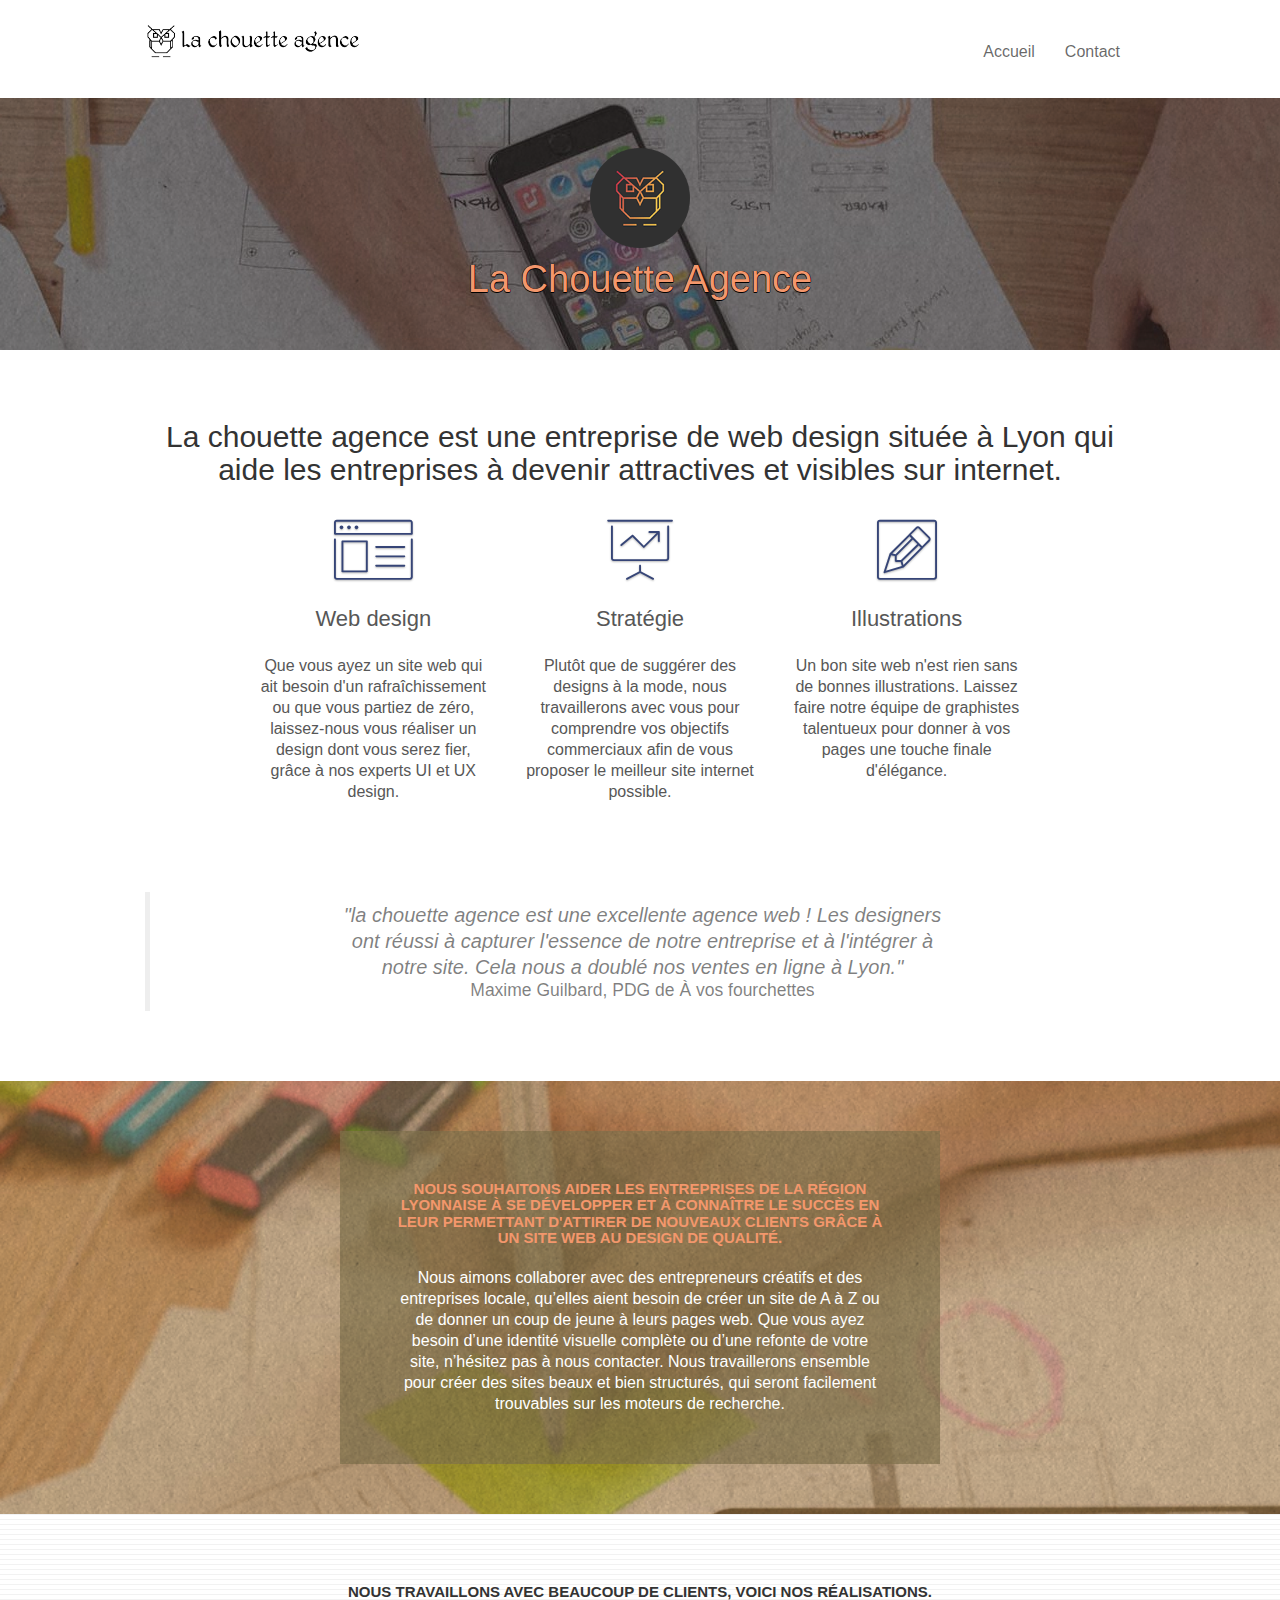
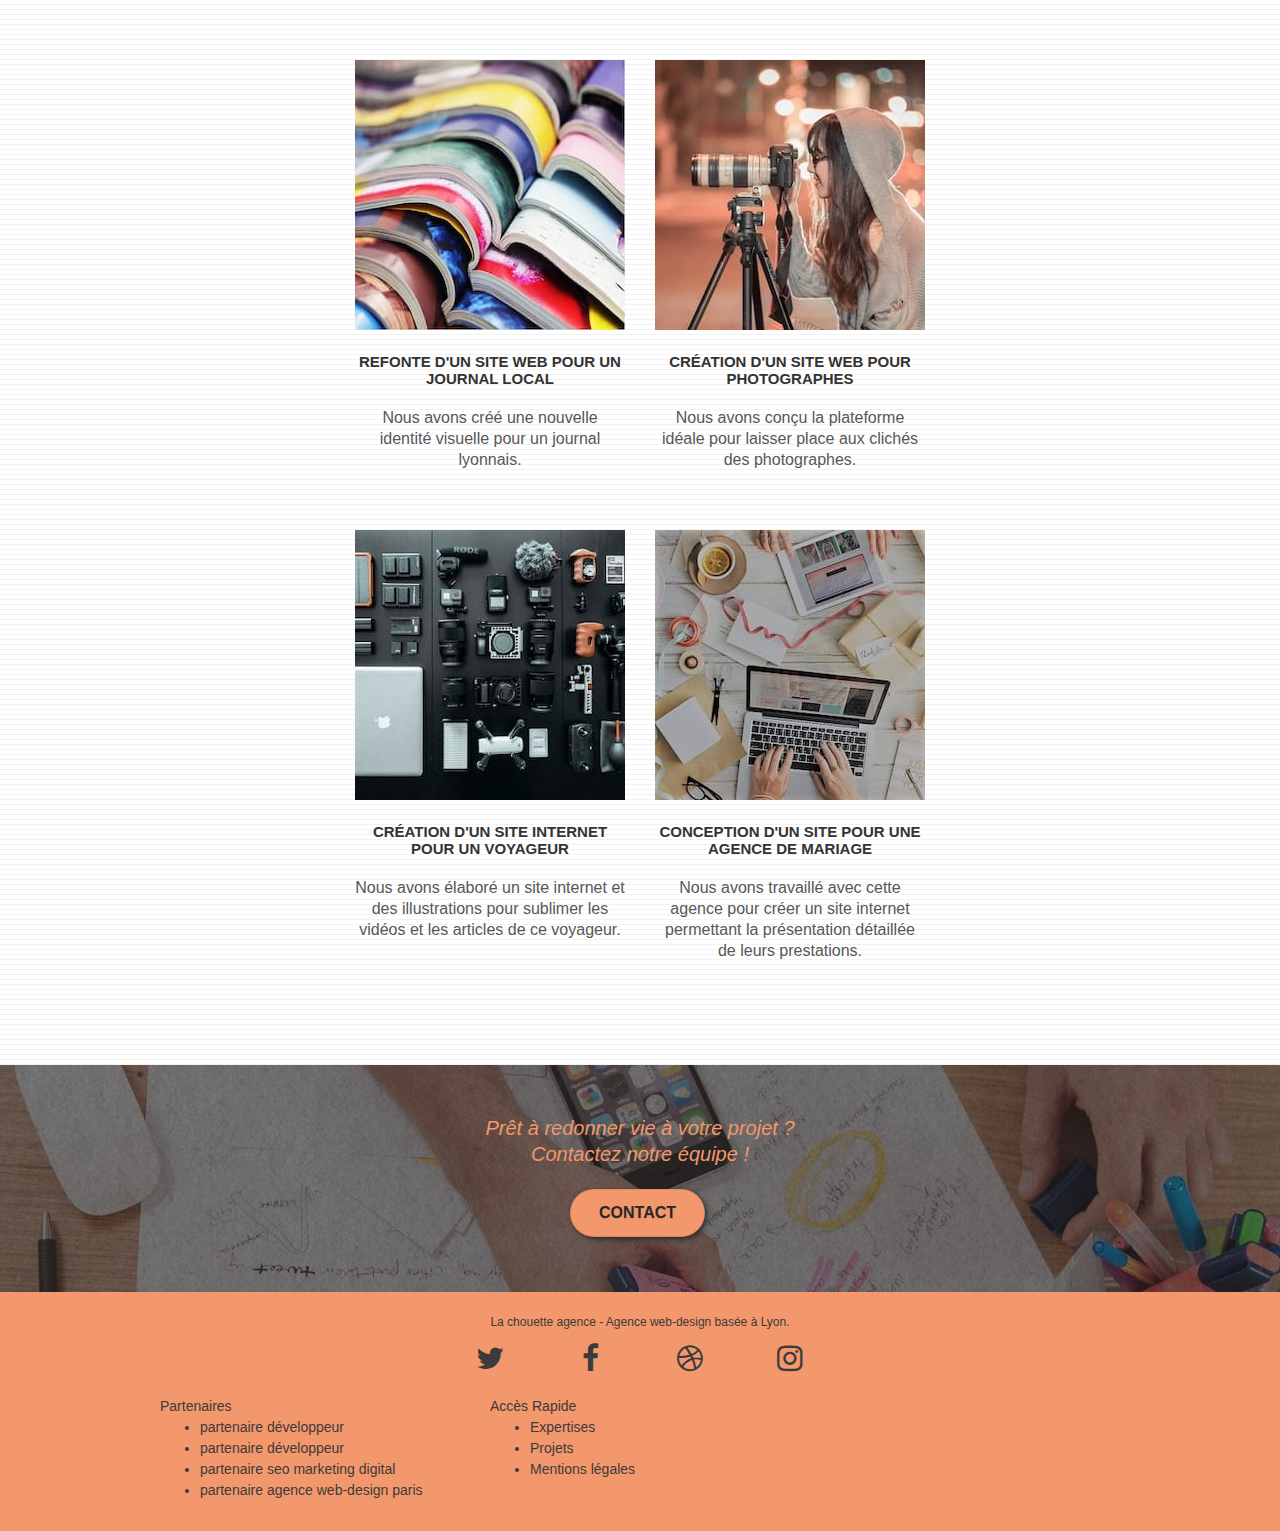
==== commit 354c7833: "compression javascript" ====
--- a/index.html
+++ b/index.html
@@ -21,7 +21,7 @@
     <script defer src="./js/bootstrap.js"></script>
     <script defer src="./js/blocs.js"></script>
     <script defer src="./js/jquery.touchSwipe.js"></script>
-    <script src="./js/gmaps.js"></script>
+    <script defer src="./js/gmaps.js"></script>
 
     <title>La Chouette Agence (Entreprise Web-design à Lyon)</title>
 
@@ -31,9 +31,10 @@
   </head>
   <body>
     <!-- Principal conteneur -->
+    <main>
     <div class="page-container">
       <!-- bloc-0 -->
-      <div class="bloc bgc-white l-bloc" id="bloc-0">
+      <header class="bloc bgc-white l-bloc" id="bloc-0">
         <div class="container bloc-sm">
           <nav class="navbar row">
             <div class="navbar-header">
@@ -59,7 +60,6 @@
                 <li>
                   <a class="nav-item" href="index.html">Accueil</a>
                 </li>
-                <li></li>
                 <li>
                   <a class="nav-item" href="contact.html">Contact</a>
                 </li>
@@ -67,14 +67,13 @@
             </div>
           </nav>
         </div>
-      </div>
+      </header>
       <!-- bloc-0 END -->
 
       <!-- bloc-1-presentation -->
       <div
         class="bloc bgc-dark-slate-blue bg-banniere d-bloc bg-t-edge bloc-bg-texture texture-paper b-parallax"
-        id="bloc-1-hero"
-      >
+        id="bloc-1-hero">
         <div class="container bloc-lg">
           <div class="row tight-width-whitespace">
             <div class="col-sm-12">
@@ -95,11 +94,11 @@
       <!-- bloc-1-presentation END -->
 
       <!-- bloc-2-services -->
-      <div class="bloc bgc-white l-bloc" id="bloc-2-services">
+      <section class="bloc bgc-white l-bloc" id="bloc-2-services">
         <div class="container bloc-md">
           <div class="row">
             <div class="col-sm-12 text-center">
-              <h1 id=titre-accueil>La chouette agence est une entreprise de web design située à Lyon qui aide les entreprises à devenir attractives et visibles sur internet.</h1>
+              <h1>La chouette agence est une entreprise de web design située à Lyon qui aide les entreprises à devenir attractives et visibles sur internet.</h1>
 
             </div>
           </div>
@@ -144,14 +143,14 @@
               </p>
             </div>
           </div>
-          <div class="row voffset-lg voffset">
+          <blockquote class="row voffset-lg voffset">
             <div class="col-xs-12 col-md-8 col-md-offset-2 text-center">
-             <div class="statement-bloc-text">"la chouette agence est une excellente agence web ! Les designers ont réussi à capturer l'essence de notre entreprise et à l'intégrer à notre site. Cela nous a doublé nos ventes en ligne à Lyon."</div>
-             <div >Maxime Guilbard, PDG de À vos fourchettes</div>
-            </div>
-          </div>
-        </div>
-      </div>
+             <cite class="statement-bloc-text">"la chouette agence est une excellente agence web ! Les designers ont réussi à capturer l'essence de notre entreprise et à l'intégrer à notre site. Cela nous a doublé nos ventes en ligne à Lyon."</cite>
+             <div>Maxime Guilbard, PDG de À vos fourchettes</div>
+            </div>
+          </blockquote>
+        </div>
+      </section>
       <!-- bloc-2-services END -->
 
       <!-- bloc-3-what-i-do -->
@@ -159,7 +158,7 @@
         class="bloc tc-white bgc-atomic-tangerine bg-presentation d-bloc bloc-bg-texture texture-paper b-parallax"
         id="bloc-3-what-i-do"
       >
-        <div class="container bloc-lg">
+        <article class="container bloc-lg">
           <div class="row tight-width-whitespace black-background">
             <div class="col-sm-12">
               <h3 class="mg-md text-center tc-white">
@@ -178,15 +177,14 @@
               </p>
             </div>
           </div>
-        </div>
+        </article>
       </div>
       <!-- bloc-3-what-i-do END -->
 
       <!-- bloc-4-portfolio -->
       <div
         class="bloc bgc-white bg-lines-h2-bg bg-repeat l-bloc"
-        id="bloc-4-portfolio"
-      >
+        id="bloc-4-portfolio">
         <div class="container bloc-lg">
           <div class="row">
             <div class="col-sm-12 text-center">
@@ -285,12 +283,11 @@
         </div>
       </div>
       <!-- bloc-4-portfolio END -->
-
+    </main>   
       <!-- bloc-5-cta -->
-      <div
+      <section
         class="bloc bgc-dark-slate-blue bg-banniere d-bloc bloc-bg-texture texture-paper"
-        id="bloc-5-cta"
-      >
+        id="bloc-5-cta">
         <div class="container bloc-lg">
           <div class="row tight-width-whitespace">
             <div class="col-sm-12 text-center">
@@ -307,7 +304,7 @@
             </div>
           </div>
         </div>
-      </div>
+      </section>
       <!-- bloc-5-cta END -->
 
       <!-- ScrollToTop Button -->
@@ -316,7 +313,7 @@
       ></a>
       <!-- ScrollToTop Button END-->
       <!-- Footer - bloc-8 -->
-      <div class="bloc bgc-atomic-tangerine" id="bloc-8">
+      <footer class="bloc bgc-atomic-tangerine" id="bloc-8">
         <div class="container bloc-sm">
           <div class="row">
             <div class="col-sm-12">
@@ -372,13 +369,13 @@
                     <li><a class="text-on-atomic" href="expertise.html">Expertises</a></li>
                     <li><a class="text-on-atomic" href="annuaireseo.com">Projets</a></li>
                     <li><a class="text-on-atomic" href="mentions_légales.html">Mentions légales</a></li>
-
-                </div>
-              </div>
-            </div>
-          </div>
-        </div>
-      </div>
+                  </ul>  
+                </div>
+              </div>
+            </div>
+          </div>
+        </div>
+      </footer>
       <!-- Footer - bloc-8 END -->
     </div>
     <!-- Principal conteneur END -->
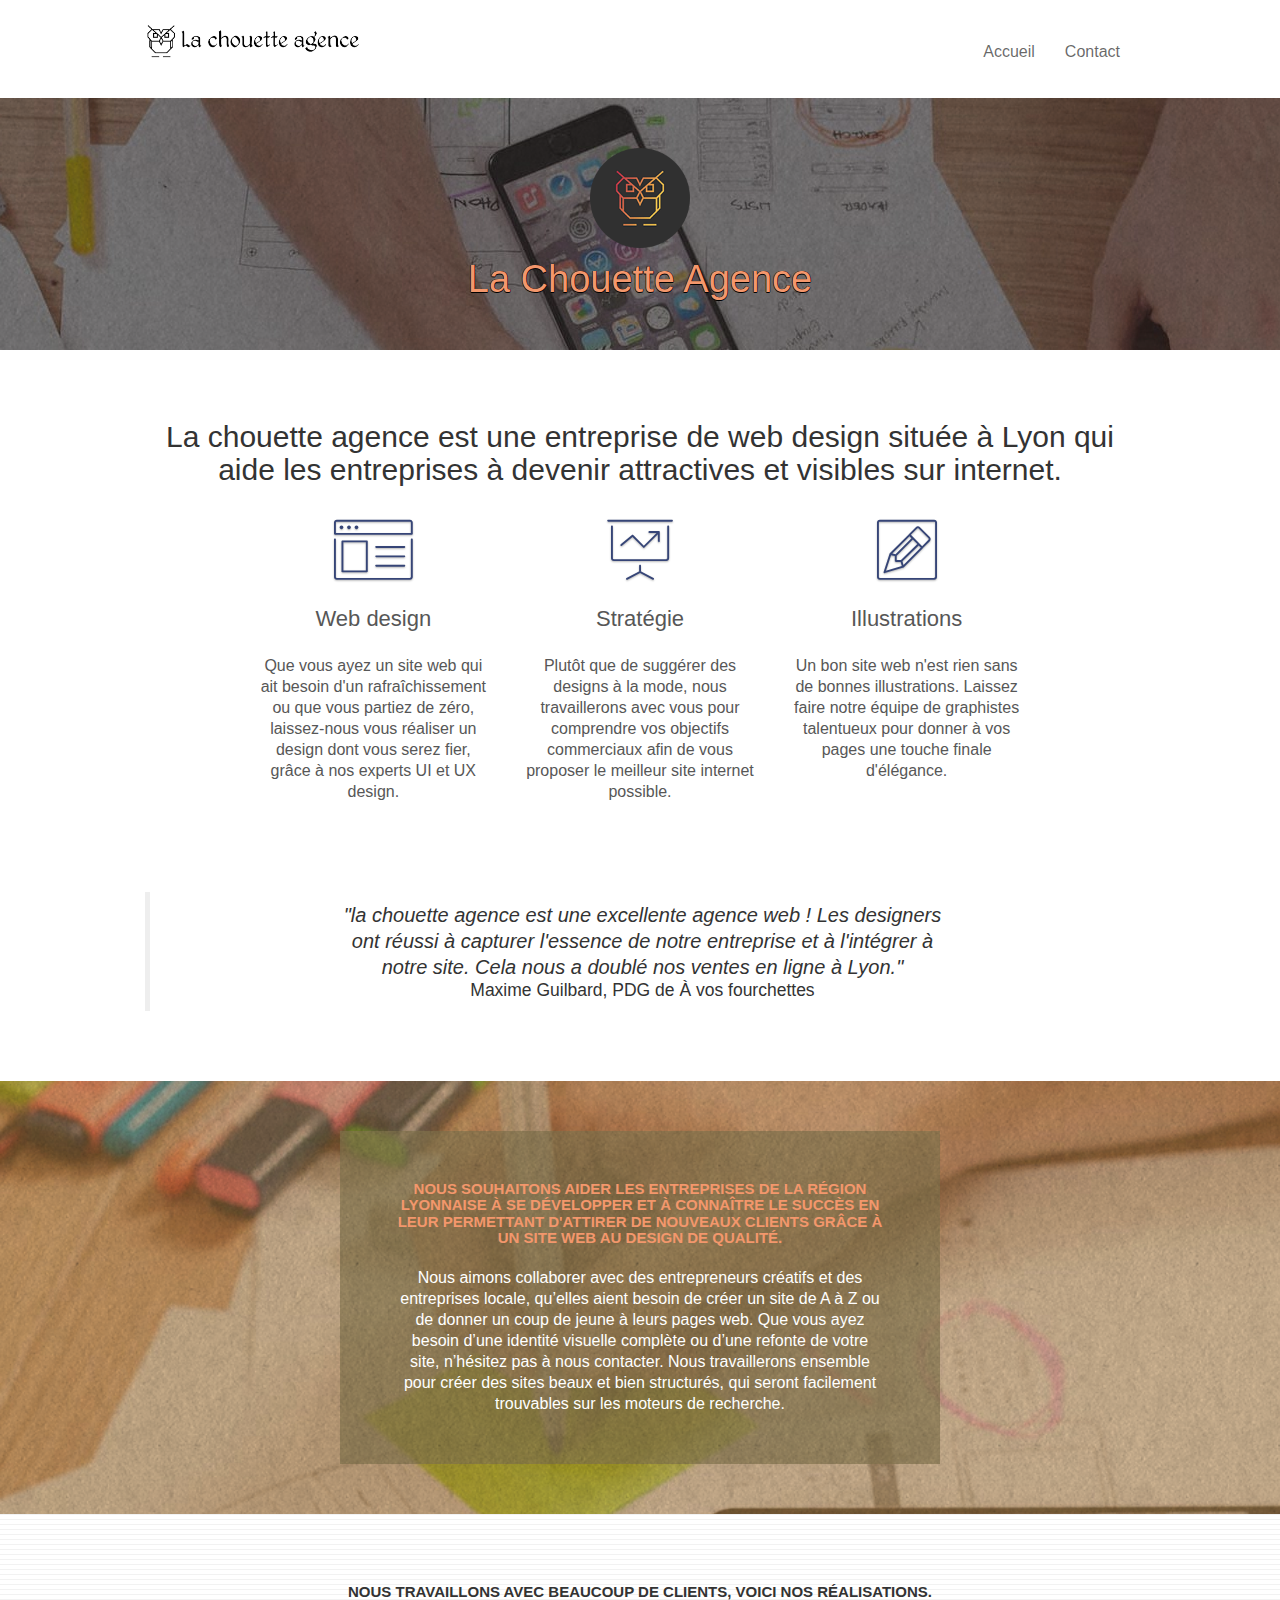
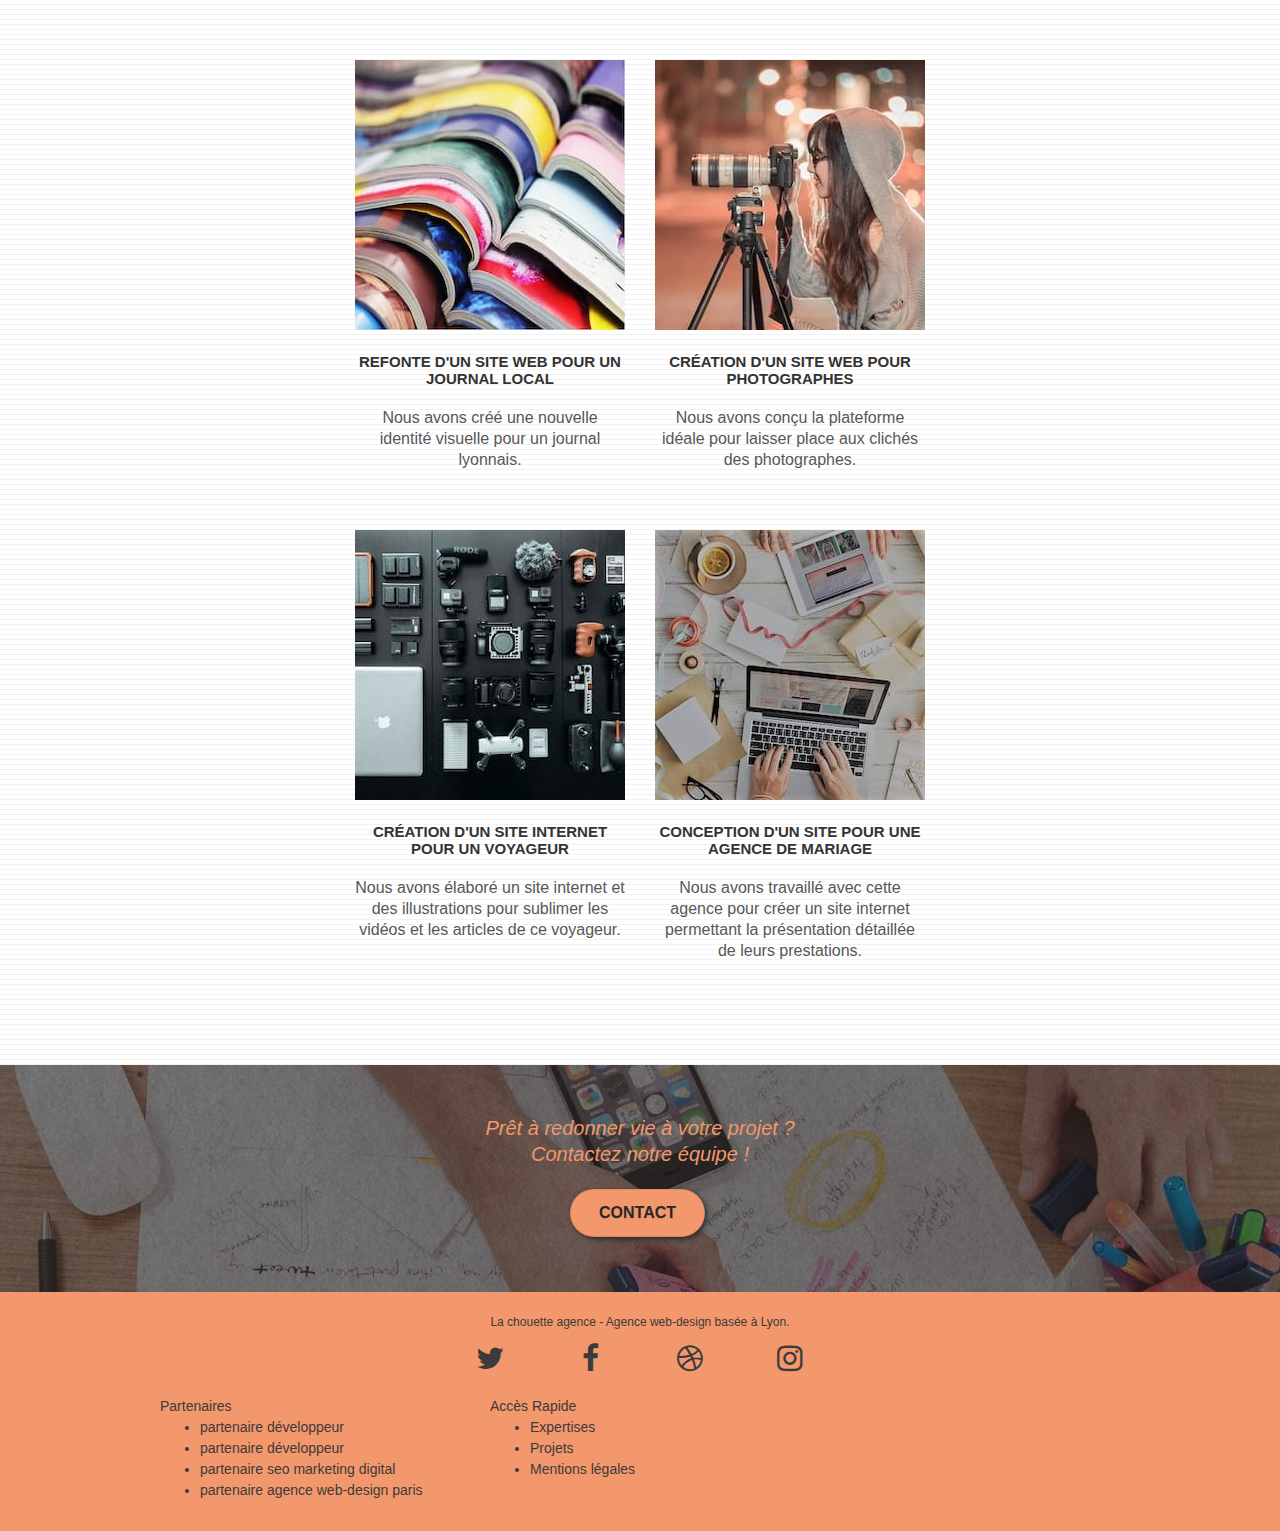
==== commit 67cc104b: "modif header nav" ====
--- a/index.html
+++ b/index.html
@@ -31,12 +31,13 @@
   </head>
   <body>
     <!-- Principal conteneur -->
-    <main>
+    
     <div class="page-container">
+      <main>
       <!-- bloc-0 -->
       <header class="bloc bgc-white l-bloc" id="bloc-0">
         <div class="container bloc-sm">
-          <nav class="navbar row">
+          <div class="navbar row">
             <div class="navbar-header">
               <img
                   src="img/la-chouette-agence.png"
@@ -55,7 +56,7 @@
                 ><span class="icon-bar"></span>
               </button>
             </div>
-            <div class="collapse navbar-collapse navbar-1 special-dropdown-nav">
+            <nav class="collapse navbar-collapse navbar-1 special-dropdown-nav">
               <ul class="site-navigation nav navbar-nav">
                 <li>
                   <a class="nav-item" href="index.html">Accueil</a>
@@ -64,8 +65,8 @@
                   <a class="nav-item" href="contact.html">Contact</a>
                 </li>
               </ul>
-            </div>
-          </nav>
+            </nav>
+          </div>
         </div>
       </header>
       <!-- bloc-0 END -->
@@ -285,7 +286,7 @@
       <!-- bloc-4-portfolio END -->
     </main>   
       <!-- bloc-5-cta -->
-      <section
+      <div
         class="bloc bgc-dark-slate-blue bg-banniere d-bloc bloc-bg-texture texture-paper"
         id="bloc-5-cta">
         <div class="container bloc-lg">
@@ -304,7 +305,7 @@
             </div>
           </div>
         </div>
-      </section>
+      </div>
       <!-- bloc-5-cta END -->
 
       <!-- ScrollToTop Button -->
--- a/style.css
+++ b/style.css
@@ -150,7 +150,7 @@
     background: rgba(255, 255, 255, 1);
 }
 .l-bloc {
-    color: rgba(0, 0, 0, .5);
+    color:  #333333;
 }
 .l-bloc button:hover {
     color: rgba(0, 0, 0, .7);
@@ -468,13 +468,13 @@
     opacity: 0.3;
 }
 
-button:hover .close-lightbox,
-button:focus .close-lightbox,
+#blocs-lightbox-close-btn:hover,
+#blocs-lightbox-close-btn:focus,
 a:hover .next-lightbox,
 a:hover .prev-lightbox,
 a:focus .next-lightbox,
 a:focus .prev-lightbox
- {
+{
     opacity: 1.0;
     color: #FFF;
 }
@@ -703,10 +703,7 @@
         overflow-x: hidden;
         position: relative;
     }
-    .bloc {
-        padding-left: constant(safe-area-inset-left);
-        padding-right: constant(safe-area-inset-right);
-    }
+
     .bloc-group,
     .bloc-group .bloc {
         display: block;
@@ -715,8 +712,6 @@
     .bloc-fill-screen .fill-bloc-top-edge,
     .bloc-fill-screen .fill-bloc-bottom-edge {
         padding: 0 20px;
-        padding-left: constant(safe-area-inset-left);
-        padding-right: constant(safe-area-inset-right);
     }
 }
 
@@ -813,11 +808,12 @@
     .close-lightbox {
         display: inline-block;
     }
-    .img-responsive.portfolio-thumb{
-        display:unset !important;
-    }
+   
     .text-large{
         font-size: 18px;
+    }
+    .img-responsive.portfolio-thumb{
+        margin: 0 auto;
     }
     .social{
         display: flex;
@@ -829,7 +825,6 @@
     text-shadow: -0.5px 0 black, 0 0.5px black,
     0.5px 0 black, 0 -0.5px black;
 }
-
 .text-large{
     font-size: 22px !important;
 }
@@ -855,7 +850,6 @@
 .text-contact{
     color: #333333 !important;
 }
-
 .nav-item:hover,
 .nav-item:focus{
     background-color: #F3976C !important ;
@@ -867,3 +861,7 @@
     padding: 1px !important;
     border-radius: 20px !important;
 }
+a:hover .bloc-button,
+a:focus .bloc-button{
+    color: white;
+}